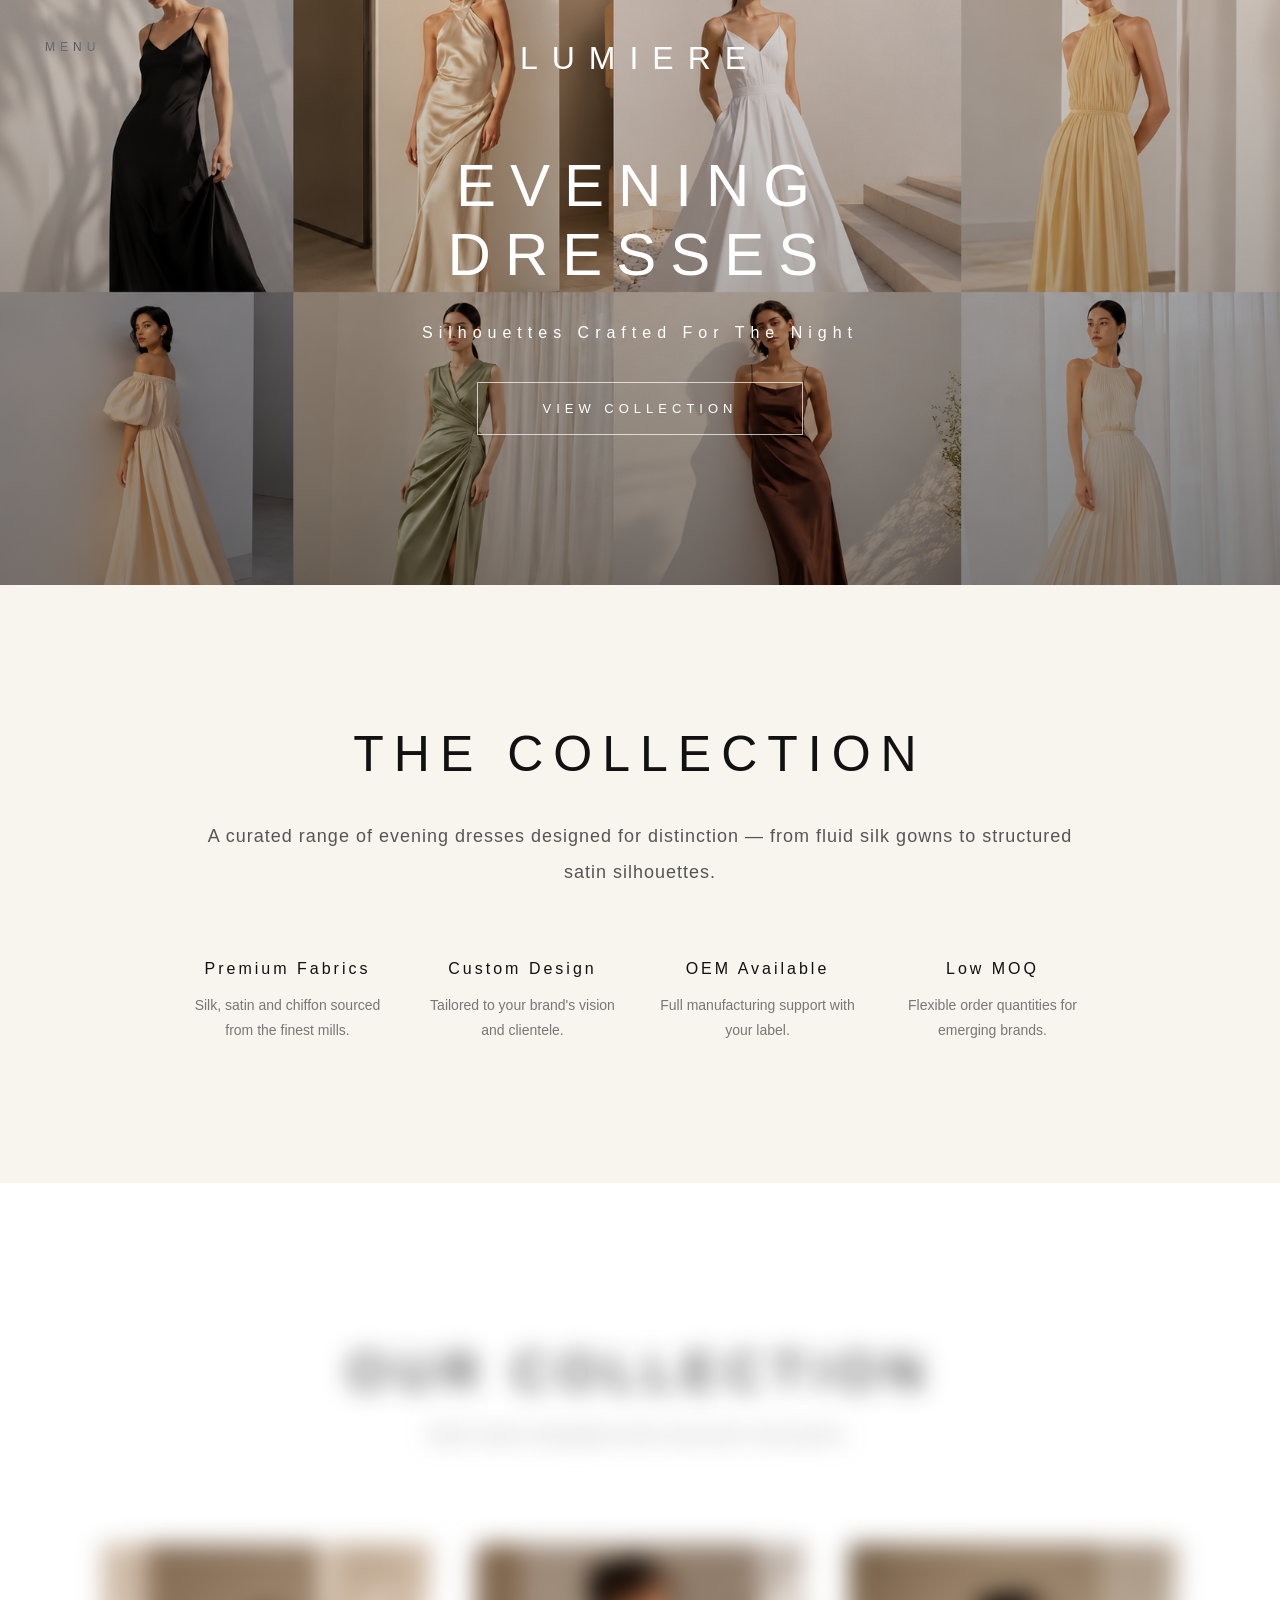
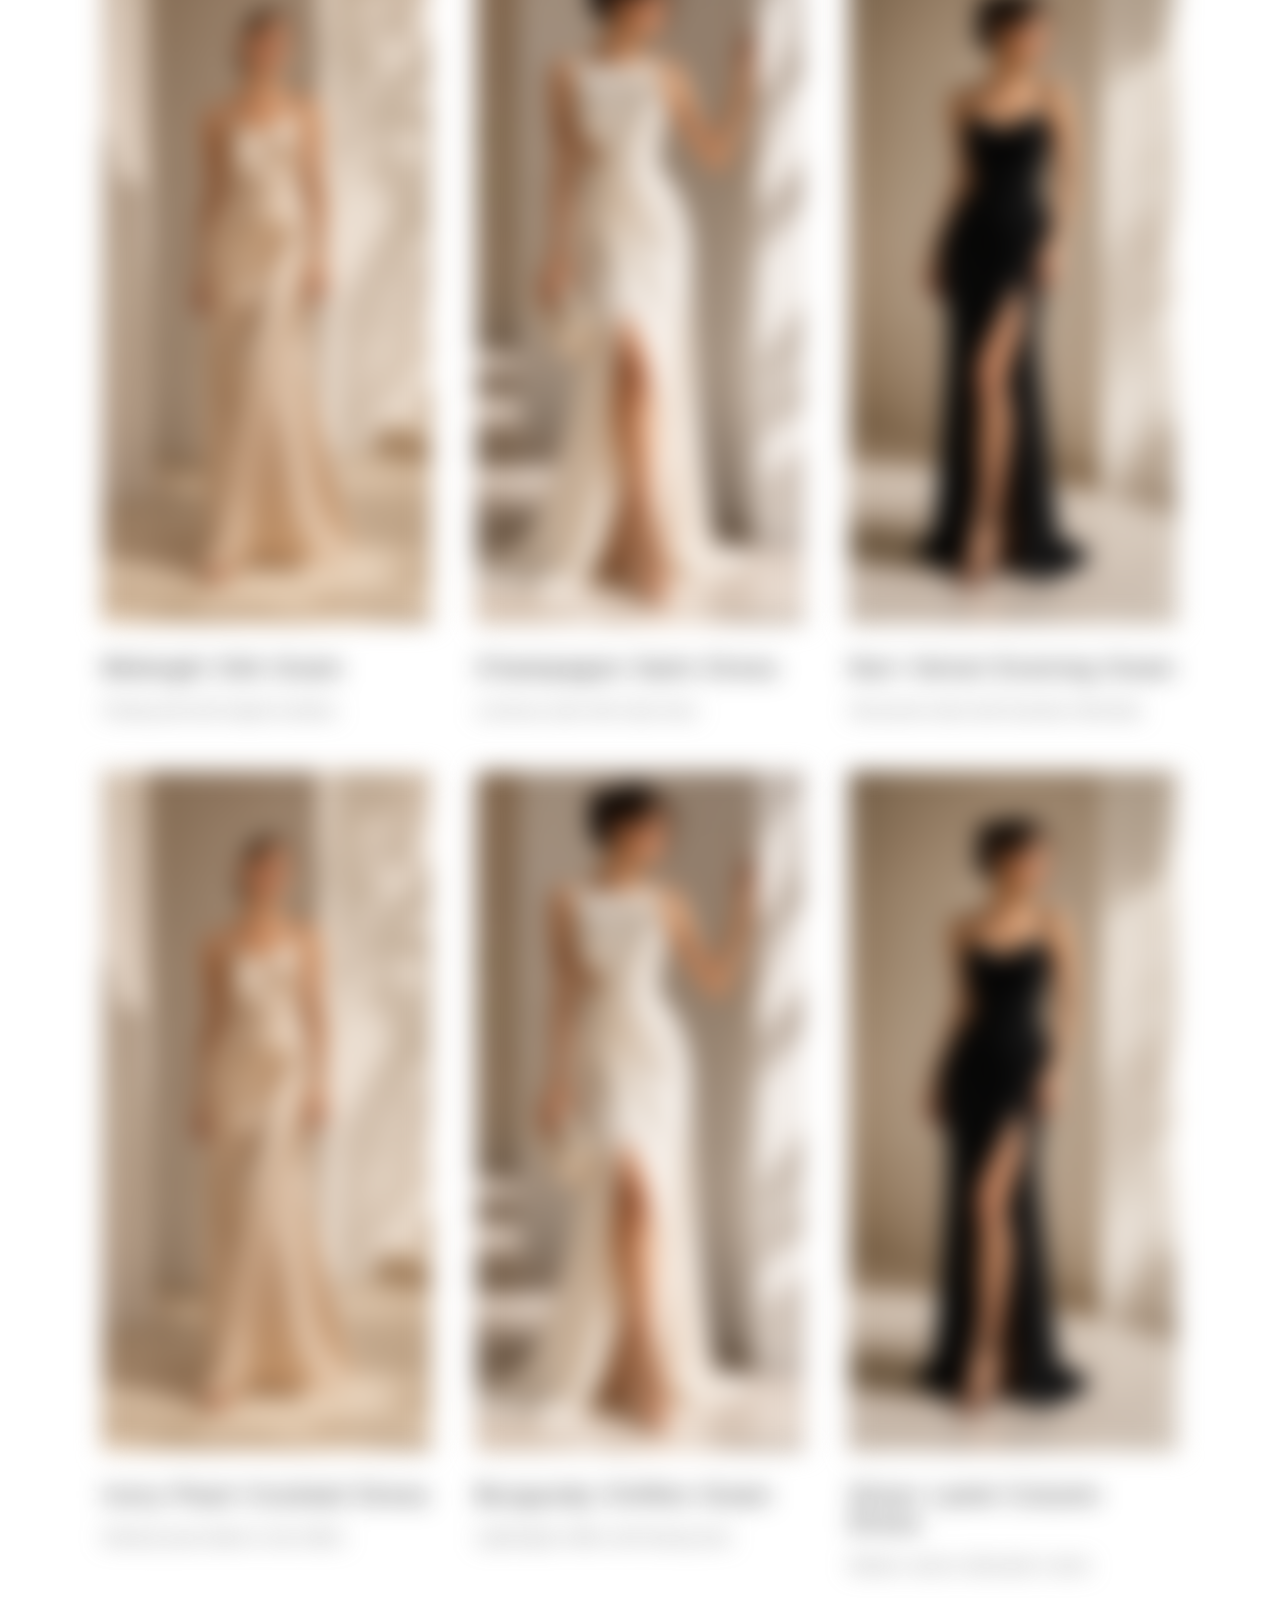
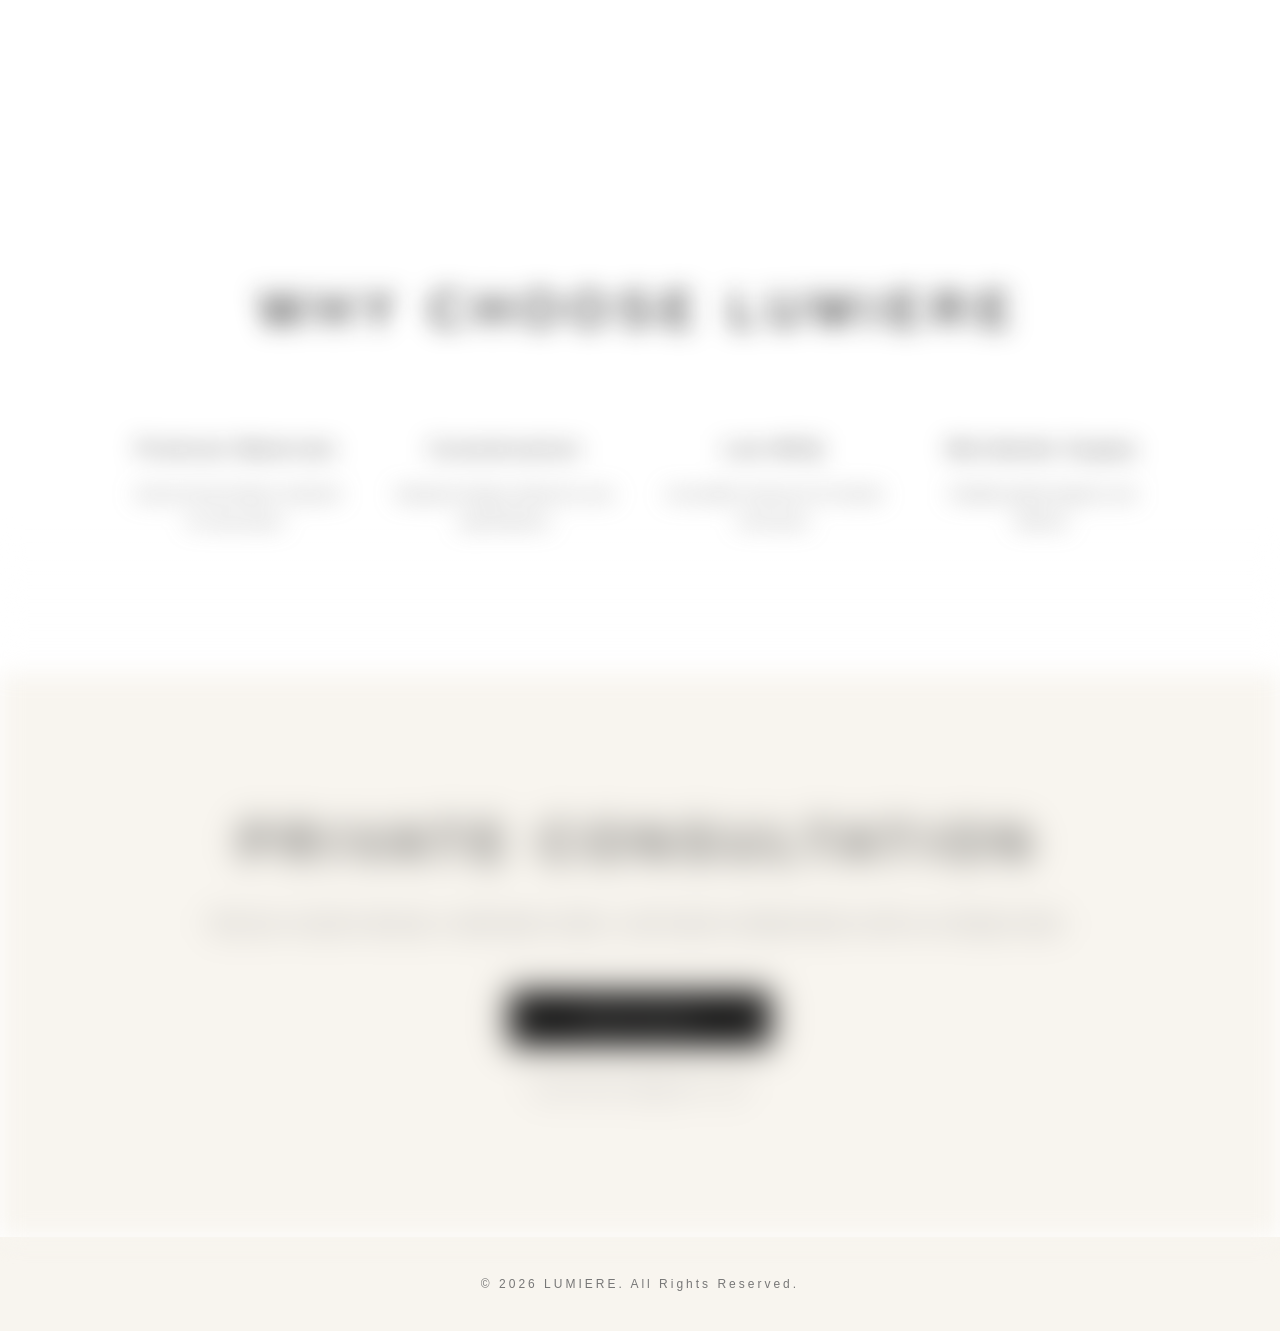
==== pages/evening-dresses.html @ 2fa1d63f "Add Evening Dresses collection page" ====
<!DOCTYPE html>

<html lang="en">


<head>

<meta charset="UTF-8">

<meta name="viewport"
content="width=device-width, initial-scale=1.0">

<title>Evening Dresses | LUMIERE</title>

<meta name="description"
content="Explore LUMIERE's evening dress collection — premium silk, satin and custom designs. Wholesale, OEM and private label available with low MOQ.">

<meta property="og:title"
content="Evening Dresses | LUMIERE">

<meta property="og:description"
content="Explore LUMIERE's evening dress collection — premium silk, satin and custom designs. Wholesale, OEM and private label available with low MOQ.">

<meta property="og:type"
content="website">

<meta property="og:image"
content="../images/hero.png">

<link rel="stylesheet"
href="../style.css">

<link rel="stylesheet"
href="pages.css">

</head>


<body>



<!-- MENU -->

<div class="menu-trigger">
MENU
</div>



<div class="side-menu">


<div class="close-menu">
×
</div>


<h3>
COLLECTION
</h3>

<a href="evening-dresses.html"
class="current-page">
Evening Dresses
</a>

<a href="#">
Wedding Dresses
</a>

<a href="#">
Cocktail Dresses
</a>

<a href="#">
Custom Design
</a>


<h3>
STUDIO
</h3>

<a href="../index.html#about">
About Studio
</a>

<a href="#">
Our Process
</a>

<a href="../index.html#contact">
Contact
</a>


<h3>
SERVICES
</h3>

<a href="#">
Wholesale
</a>

<a href="#">
OEM / ODM
</a>

<a href="#">
Brand Collaboration
</a>


</div>




<!-- NAV -->

<nav>

<a href="../index.html"
class="logo">
LUMIERE
</a>

</nav>




<!-- =========================
COLLECTION HERO
========================= -->

<section class="collection-hero">


<div class="collection-hero-mask">
</div>


<div class="collection-hero-text">

<h1>
EVENING<br>
DRESSES
</h1>

<p>
Silhouettes Crafted For The Night
</p>

<a href="#collection">
VIEW COLLECTION
</a>

</div>


</section>




<!-- =========================
COLLECTION INTRO
========================= -->

<section class="collection-intro reveal">


<div class="intro-inner">

<h2>
THE COLLECTION
</h2>

<p class="intro-desc">
A curated range of evening dresses designed for distinction — from fluid silk gowns to structured satin silhouettes.
</p>

<div class="intro-points">

<div class="intro-point">
<h3>
Premium Fabrics
</h3>
<p>
Silk, satin and chiffon sourced from the finest mills.
</p>
</div>

<div class="intro-point">
<h3>
Custom Design
</h3>
<p>
Tailored to your brand's vision and clientele.
</p>
</div>

<div class="intro-point">
<h3>
OEM Available
</h3>
<p>
Full manufacturing support with your label.
</p>
</div>

<div class="intro-point">
<h3>
Low MOQ
</h3>
<p>
Flexible order quantities for emerging brands.
</p>
</div>

</div>

</div>


</section>




<!-- =========================
PRODUCT SHOWCASE
========================= -->

<section
id="collection"
class="collection">


<div class="title reveal">

<h2>
OUR COLLECTION
</h2>

<p>
Each piece designed with precision and grace.
</p>

</div>



<div class="products">


<!-- Product 1 -->
<a href="products/midnight-silk-gown.html"
class="product-card reveal">

<div class="product-photo">
<img src="../images/dress1.png"
alt="Midnight Silk Gown">
</div>

<h3>
Midnight Silk Gown
</h3>

<p>
Flowing silk with draped neckline.
</p>

</a>


<!-- Product 2 -->
<a href="products/champagne-satin-dress.html"
class="product-card reveal">

<div class="product-photo">
<img src="../images/dress2.png"
alt="Champagne Satin Dress">
</div>

<h3>
Champagne Satin Dress
</h3>

<p>
Luminous satin with clean lines.
</p>

</a>


<!-- Product 3 -->
<a href="products/noir-velvet-evening-gown.html"
class="product-card reveal">

<div class="product-photo">
<img src="../images/dress3.png"
alt="Noir Velvet Evening Gown">
</div>

<h3>
Noir Velvet Evening Gown
</h3>

<p>
Structured velvet with dramatic silhouette.
</p>

</a>


<!-- Product 4 -->
<a href="products/ivory-pearl-cocktail-dress.html"
class="product-card reveal">

<div class="product-photo">
<img src="../images/dress1.png"
alt="Ivory Pearl Cocktail Dress">
</div>

<h3>
Ivory Pearl Cocktail Dress
</h3>

<p>
Delicate pearl detail on silk chiffon.
</p>

</a>


<!-- Product 5 -->
<a href="products/burgundy-chiffon-gown.html"
class="product-card reveal">

<div class="product-photo">
<img src="../images/dress2.png"
alt="Burgundy Chiffon Gown">
</div>

<h3>
Burgundy Chiffon Gown
</h3>

<p>
Lightweight chiffon with flowing train.
</p>

</a>


<!-- Product 6 -->
<a href="products/silver-lame-column-dress.html"
class="product-card reveal">

<div class="product-photo">
<img src="../images/dress3.png"
alt="Silver Lamé Column Dress">
</div>

<h3>
Silver Lamé Column Dress
</h3>

<p>
Modern column silhouette in lamé.
</p>

</a>


</div>


</section>




<!-- =========================
WHY CHOOSE LUMIERE
========================= -->

<section class="collection-features">

<div class="title reveal">

<h2>
WHY CHOOSE LUMIERE
</h2>

</div>


<div class="features-grid reveal">

<div class="feature-card">
<h3>
Premium Materials
</h3>
<p>
Only the finest fabrics selected for each piece.
</p>
</div>

<div class="feature-card">
<h3>
Customization
</h3>
<p>
Bespoke designs tailored to your specifications.
</p>
</div>

<div class="feature-card">
<h3>
Low MOQ
</h3>
<p>
Accessible minimums for brands of all sizes.
</p>
</div>

<div class="feature-card">
<h3>
Worldwide Supply
</h3>
<p>
Reliable global logistics and delivery.
</p>
</div>

</div>

</section>




<!-- =========================
PRIVATE CONSULTATION
========================= -->

<section
class="consultation section-transition reveal">


<div class="consultation-inner reveal">

<h2>
PRIVATE CONSULTATION
</h2>

<p class="consultation-desc">
Discuss custom dresses, wholesale orders, and brand collaborations with our design team.
</p>

<a class="whatsapp-btn"
href="https://wa.me/8617367240054"
target="_blank">
WHATSAPP
</a>

<p class="contact-email">
sanhemason@gmail.com
</p>

</div>


</section>




<!-- FOOTER -->

<footer>

<p>
© 2026 LUMIERE. All Rights Reserved.
</p>

</footer>




<!-- =========================
JAVASCRIPT
========================= -->

<script>


/* =====================
SCROLL REVEAL
===================== */

const reveals = document.querySelectorAll(".reveal");

const observer = new IntersectionObserver(

(entries)=>{
entries.forEach((entry)=>{
if(entry.isIntersecting){
entry.target.classList.add("show");
}
else{
entry.target.classList.remove("show");
}
});
},

{
threshold:0.15
}

);

reveals.forEach((el)=>{
observer.observe(el);
});




/* =====================
MENU
===================== */

const menuBtn = document.querySelector(".menu-trigger");
const sideMenu = document.querySelector(".side-menu");
const closeMenu = document.querySelector(".close-menu");


menuBtn.onclick=function(){
sideMenu.classList.add("active");
}


closeMenu.onclick=function(){
sideMenu.classList.remove("active");
}



</script>


</body>

</html>
---- style.css ----
/* =====================
RESET
===================== */


*{

margin:0;

padding:0;

box-sizing:border-box;

}



html{

scroll-behavior:smooth;

}



body{

font-family:

"Helvetica Neue",
Arial,
sans-serif;


color:#111;


background:#fff;


overflow-x:hidden;


}



img{

display:block;

max-width:100%;

}



a{

text-decoration:none;

color:inherit;

}







/* =====================
MENU
===================== */


.menu-trigger{


position:fixed;


top:40px;


left:45px;


z-index:1000;


font-size:12px;


letter-spacing:5px;


color:white;


cursor:pointer;


mix-blend-mode:difference;


}





.side-menu{


position:fixed;


left:0;


top:0;


height:100vh;


width:420px;


background:#f8f5ef;


z-index:3000;


padding:90px 70px;


transform:translateX(-100%);


transition:

transform .8s cubic-bezier(.22,1,.36,1);


}




.side-menu.active{


transform:translateX(0);


}





.close-menu{


position:absolute;


top:25px;


right:40px;


font-size:35px;


font-weight:200;


cursor:pointer;


}





.side-menu h3{


font-size:12px;


font-weight:400;


letter-spacing:5px;


margin:

50px 0 25px;


}




.side-menu a{


display:block;


font-size:20px;


margin-bottom:22px;


transition:.4s;


}



.side-menu a:hover{


transform:translateX(12px);


}









/* =====================
NAV
===================== */


nav{


position:absolute;


top:0;


left:0;


width:100%;


padding:40px;


z-index:100;


display:flex;


justify-content:center;


}




.logo{


font-size:32px;


font-weight:300;


letter-spacing:14px;


color:white;


mix-blend-mode:difference;


}









/* =====================
HERO
===================== */



.hero{


height:100vh;


position:relative;


overflow:hidden;


display:flex;


align-items:center;


justify-content:center;


}




.hero-background{


position:absolute;


inset:-50px;


background:

url("images/hero.png");


background-size:cover;


background-position:center;


filter:blur(35px);


transform:scale(1.15);


opacity:.65;


}




.hero-image{


width:100%;


height:100%;


object-fit:contain;


position:relative;


z-index:2;


transition:

transform 1.5s cubic-bezier(.22,1,.36,1);


}




.hero-mask{


position:absolute;


inset:0;


background:

rgba(0,0,0,.25);


z-index:3;


}






.hero-text{


position:absolute;


z-index:5;


text-align:center;


color:white;


}





.hero-text h1{


font-size:78px;


font-weight:300;


letter-spacing:18px;


line-height:1.15;


}





.hero-text p{


margin-top:40px;


font-size:18px;


letter-spacing:6px;


}





.hero-text a{


display:inline-block;


margin-top:45px;


background:white;


color:#111;


padding:20px 75px;


font-size:13px;


letter-spacing:5px;


transition:.5s;


}





.hero-text a:hover{


transform:translateY(-8px);


}









/* =====================
COLLECTION
===================== */



.collection{


padding:

160px 8%;


}




.title{


text-align:center;


margin-bottom:100px;


}





.title h2{


font-size:50px;


font-weight:300;


letter-spacing:10px;


}





.title p{


margin-top:25px;


color:#777;


letter-spacing:2px;


}





.products{


display:grid;


grid-template-columns:repeat(3,1fr);


gap:45px;


}





.product-photo{


height:680px;


background:#f5f1ea;


overflow:hidden;


}





.product-photo img{


width:100%;


height:100%;


object-fit:cover;


transition:

transform 1.4s ease;


}





.product-card:hover img{


transform:scale(1.08);


}





.product-card h3{


margin-top:30px;


font-size:24px;


font-weight:400;


letter-spacing:2px;


}





.product-card p{


margin-top:15px;


font-size:16px;


color:#777;


line-height:1.8;


}





.collection-more{


text-align:center;


margin-top:90px;


}





.collection-more a{


display:inline-block;


background:#111;


color:white;


padding:20px 70px;


letter-spacing:5px;


font-size:13px;


}/* =====================
ABOUT STUDIO
===================== */


.about{


position:relative;


padding:170px 10%;


display:grid;


grid-template-columns:1fr 1fr;


gap:100px;


align-items:center;


overflow:hidden;


}






.about-image{


height:650px;


overflow:hidden;


}




.about-image img{


width:100%;


height:100%;


object-fit:cover;


transition:

transform 1.8s cubic-bezier(.22,1,.36,1);


}





.about-image:hover img{


transform:scale(1.06);


}







.about-content h2{


font-size:50px;


font-weight:300;


letter-spacing:10px;


margin-bottom:45px;


}





.about-content p{


font-size:18px;


line-height:2;


color:#555;


margin-bottom:25px;


}





.about-content a{


display:inline-block;


margin-top:35px;


padding-bottom:8px;


border-bottom:1px solid #111;


letter-spacing:4px;


font-size:13px;


}









/* =====================
CONTACT
高级工作室背景方案
===================== */


.contact{


position:relative;


height:760px;


display:flex;


justify-content:center;


align-items:center;


overflow:hidden;


background-image:

url("images/contact-studio.png");


background-size:cover;


background-position:center;


}





.contact::before{


content:"";


position:absolute;


inset:0;


background:


linear-gradient(

to bottom,

rgba(255,255,255,.05),

rgba(255,255,255,.45) 45%,

#f8f5ef 100%

);


z-index:1;


}





.contact-inner{


position:relative;


z-index:2;


text-align:center;


margin-top:120px;


}





.contact-inner h2{


font-size:55px;


font-weight:300;


letter-spacing:12px;


margin-bottom:35px;


}





.contact-desc{


font-size:17px;


line-height:2;


letter-spacing:2px;


color:#555;


font-style:italic;


margin-bottom:50px;


}





.whatsapp-btn{


display:inline-block;


background:#111;


color:white!important;


padding:20px 75px;


font-size:13px;


letter-spacing:5px;


transition:.5s;


}





.whatsapp-btn:hover{


transform:translateY(-8px);


}




.contact-email{


margin-top:35px;


font-size:14px;


letter-spacing:3px;


color:#777;


}









/* =====================
高级滚动动画
===================== */


.reveal{


opacity:0;


transform:

translateY(100px);


filter:blur(12px);


transition:


opacity 1.2s ease,


transform 1.3s cubic-bezier(.22,1,.36,1),


filter 1.2s ease;


}





.reveal.show{


opacity:1;


transform:

translateY(0);


filter:blur(0);


}









/* =====================
区域过渡
===================== */


.section-transition{


position:relative;


}





.section-transition::before{


content:"";


position:absolute;


top:-140px;


left:0;


width:100%;


height:140px;


background:

linear-gradient(

to bottom,

transparent,

rgba(255,255,255,.9)

);


z-index:5;


pointer-events:none;


}








/* =====================
图片呼吸效果
===================== */


.contact{


animation:

studioMove 18s infinite alternate ease-in-out;


}





@keyframes studioMove{


from{


background-position:center;


}



to{


background-position:center 55%;


}


}








/* =====================
FOOTER
===================== */


footer{


padding:40px;


background:#f8f5ef;


text-align:center;


font-size:12px;


letter-spacing:3px;


color:#777;


}








/* =====================
MOBILE
===================== */


@media(max-width:900px){



.menu-trigger{


left:25px;


top:25px;


}




.side-menu{


width:100%;


padding:80px 40px;


}





.logo{


font-size:22px;


letter-spacing:8px;


}





.hero-text h1{


font-size:42px;


letter-spacing:8px;


}




.hero-text p{


font-size:14px;


}




.products{


grid-template-columns:1fr;


}





.product-photo{


height:550px;


}




.collection{


padding:100px 6%;


}





.about{


grid-template-columns:1fr;


padding:100px 6%;


gap:60px;


}





.about-image{


height:500px;


}





.about-content h2{


font-size:38px;


}





.contact{


height:650px;


}





.contact-inner h2{


font-size:40px;


}



}
---- pages/pages.css ----
/* =====================
COLLECTION HERO
Fashion-editorial hero for collection subpages.
Shorter than homepage (65vh), no parallax,
refined border-style CTA.
===================== */

.collection-hero{
height:65vh;
position:relative;
overflow:hidden;
display:flex;
align-items:center;
justify-content:center;
background:
url("../images/hero.png")
center/cover no-repeat;
}


.collection-hero-mask{
position:absolute;
inset:0;
background:
linear-gradient(
to bottom,
rgba(0,0,0,.15),
rgba(0,0,0,.45)
);
z-index:3;
}


.collection-hero-text{
position:relative;
z-index:5;
text-align:center;
color:white;
}


.collection-hero-text h1{
font-size:60px;
font-weight:300;
letter-spacing:14px;
line-height:1.15;
}


.collection-hero-text p{
margin-top:35px;
font-size:16px;
letter-spacing:6px;
}


.collection-hero-text a{
display:inline-block;
margin-top:40px;
padding:18px 65px;
border:1px solid rgba(255,255,255,.7);
color:white;
font-size:13px;
letter-spacing:5px;
transition:.5s;
}


.collection-hero-text a:hover{
background:white;
color:#111;
border-color:white;
transform:translateY(-8px);
}




/* =====================
COLLECTION INTRO
Warm-background section with key selling points.
Reusable across all collection pages.
===================== */

.collection-intro{
padding:140px 10%;
background:#f8f5ef;
}


.intro-inner{
text-align:center;
max-width:900px;
margin:0 auto;
}


.intro-inner h2{
font-size:50px;
font-weight:300;
letter-spacing:10px;
margin-bottom:35px;
}


.intro-desc{
font-size:18px;
line-height:2;
color:#555;
margin-bottom:70px;
letter-spacing:1px;
}


.intro-points{
display:grid;
grid-template-columns:repeat(4,1fr);
gap:40px;
}


.intro-point h3{
font-size:16px;
font-weight:400;
letter-spacing:3px;
margin-bottom:15px;
}


.intro-point p{
font-size:14px;
line-height:1.8;
color:#777;
}




/* =====================
COLLECTION FEATURES
"Why Choose" section — 4-column feature cards.
Reusable across all collection pages.
===================== */

.collection-features{
padding:140px 10%;
}


.features-grid{
display:grid;
grid-template-columns:repeat(4,1fr);
gap:50px;
margin-top:80px;
}


.feature-card{
text-align:center;
}


.feature-card h3{
font-size:18px;
font-weight:400;
letter-spacing:3px;
margin-bottom:20px;
}


.feature-card p{
font-size:15px;
line-height:1.8;
color:#777;
}




/* =====================
PRIVATE CONSULTATION
CTA section with WhatsApp and email.
Reuses .whatsapp-btn and .contact-email
from style.css.
===================== */

.consultation{
padding:140px 10%;
background:#f8f5ef;
text-align:center;
}


.consultation-inner h2{
font-size:50px;
font-weight:300;
letter-spacing:10px;
margin-bottom:35px;
}


.consultation-desc{
font-size:17px;
line-height:2;
letter-spacing:2px;
color:#555;
font-style:italic;
margin-bottom:50px;
}




/* =====================
PRODUCT CARD AS LINK
Ensures <a> product cards fill their
grid cell correctly.
===================== */

a.product-card{
display:block;
}




/* =====================
CURRENT PAGE INDICATOR
Highlights the active page in the
side menu navigation.
===================== */

.side-menu a.current-page{
font-weight:500;
}




/* =====================
MOBILE
===================== */

@media(max-width:900px){


.collection-hero{
height:55vh;
}


.collection-hero-text h1{
font-size:38px;
letter-spacing:8px;
}


.collection-hero-text p{
font-size:13px;
letter-spacing:4px;
}


.collection-hero-text a{
padding:16px 45px;
font-size:12px;
}


.collection-intro{
padding:100px 6%;
}


.intro-inner h2{
font-size:38px;
letter-spacing:6px;
}


.intro-desc{
font-size:16px;
margin-bottom:50px;
}


.intro-points{
grid-template-columns:1fr 1fr;
gap:40px;
}


.collection-features{
padding:100px 6%;
}


.features-grid{
grid-template-columns:1fr 1fr;
gap:40px;
}


.consultation{
padding:100px 6%;
}


.consultation-inner h2{
font-size:38px;
letter-spacing:6px;
}


}
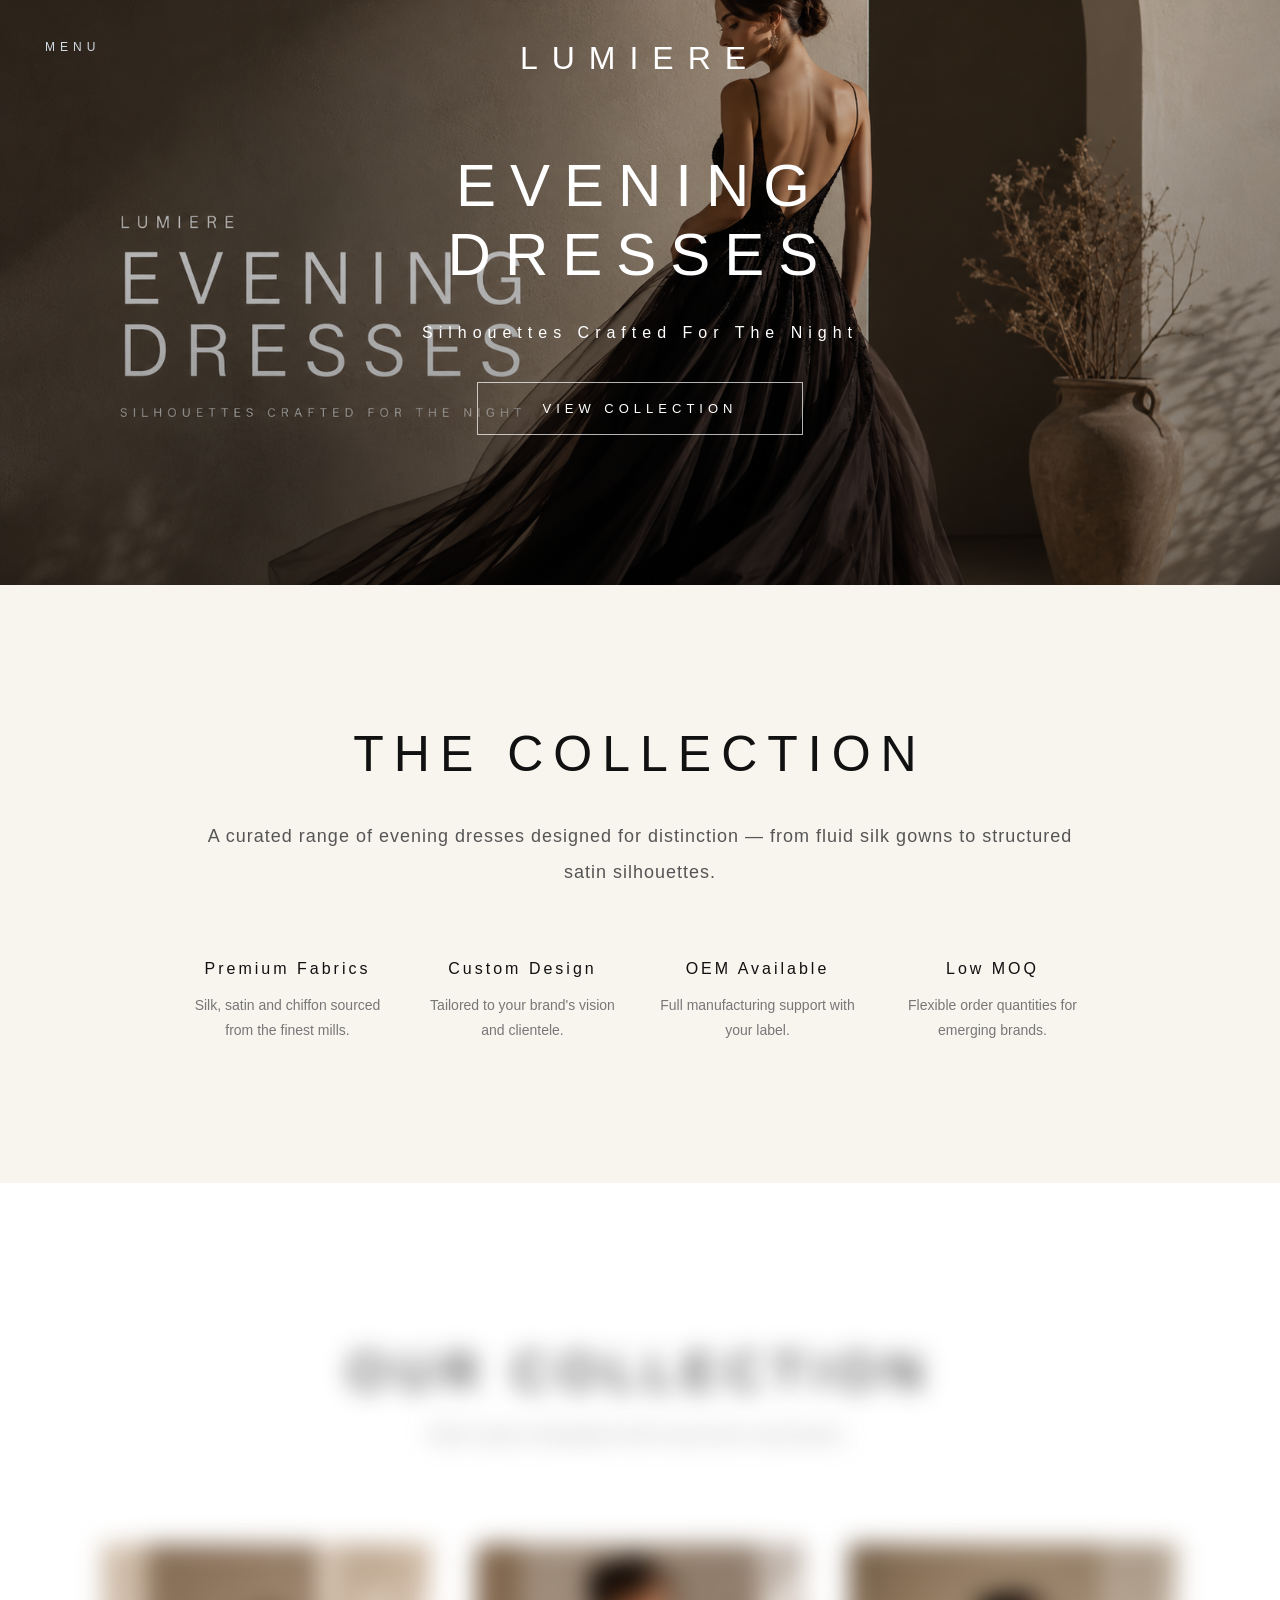
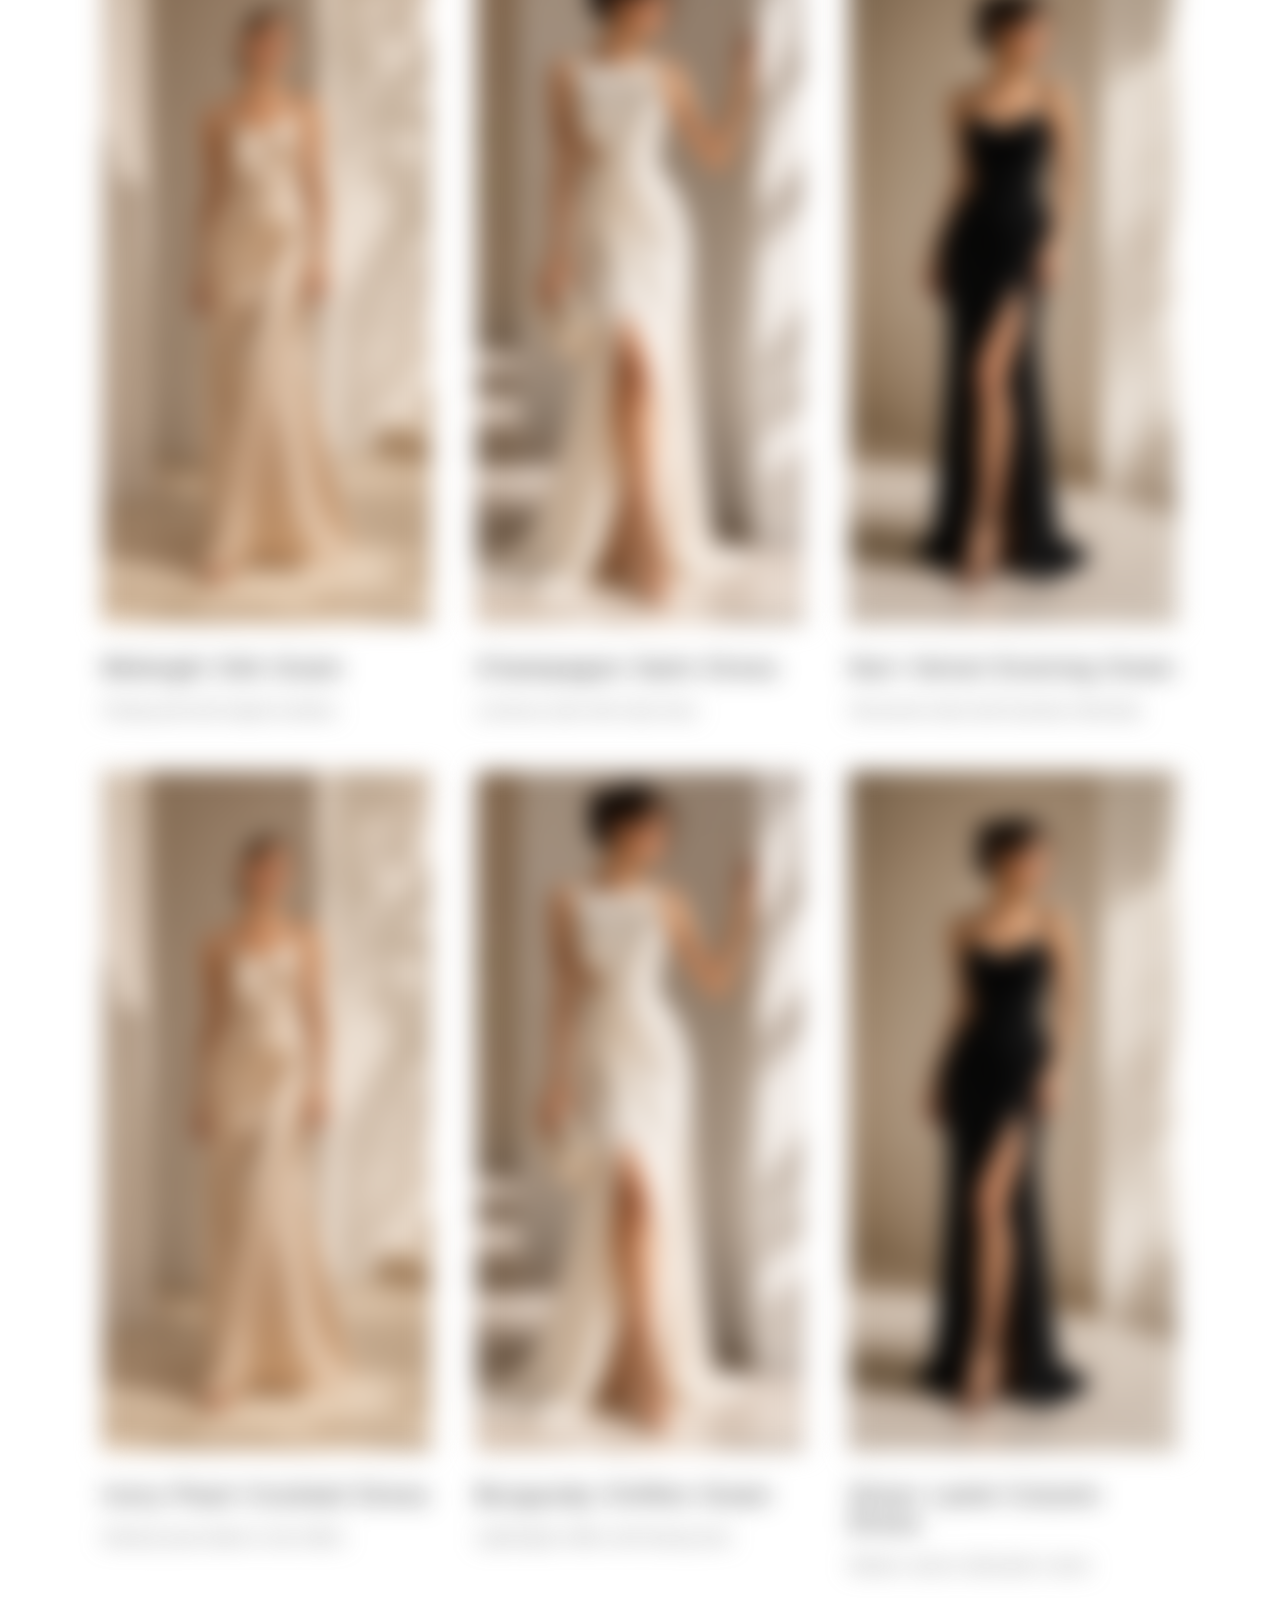
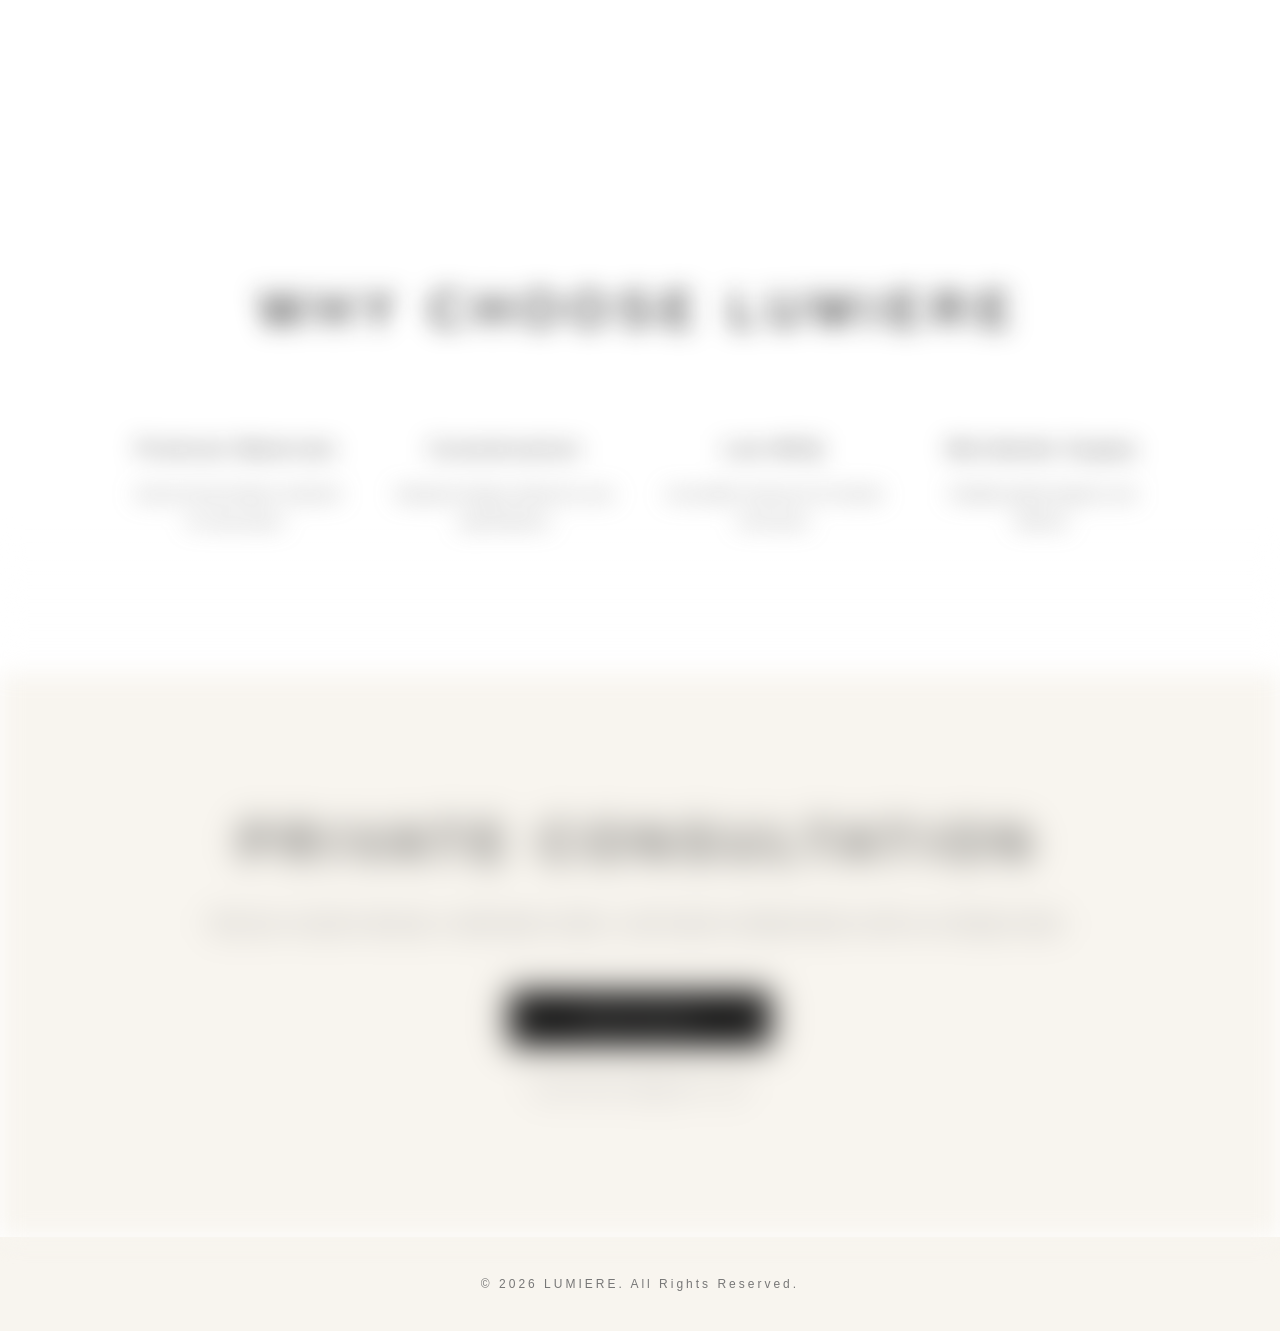
==== commit 1da33c41: "Add evening-hero image and update references" ====
--- a/pages/evening-dresses.html
+++ b/pages/evening-dresses.html
@@ -25,7 +25,7 @@
 content="website">
 
 <meta property="og:image"
-content="../images/hero.png">
+content="../images/evening-hero.png">
 
 <link rel="stylesheet"
 href="../style.css">
--- a/pages/pages.css
+++ b/pages/pages.css
@@ -13,7 +13,7 @@
 align-items:center;
 justify-content:center;
 background:
-url("../images/hero.png")
+url("../images/evening-hero.png")
 center/cover no-repeat;
 }
 
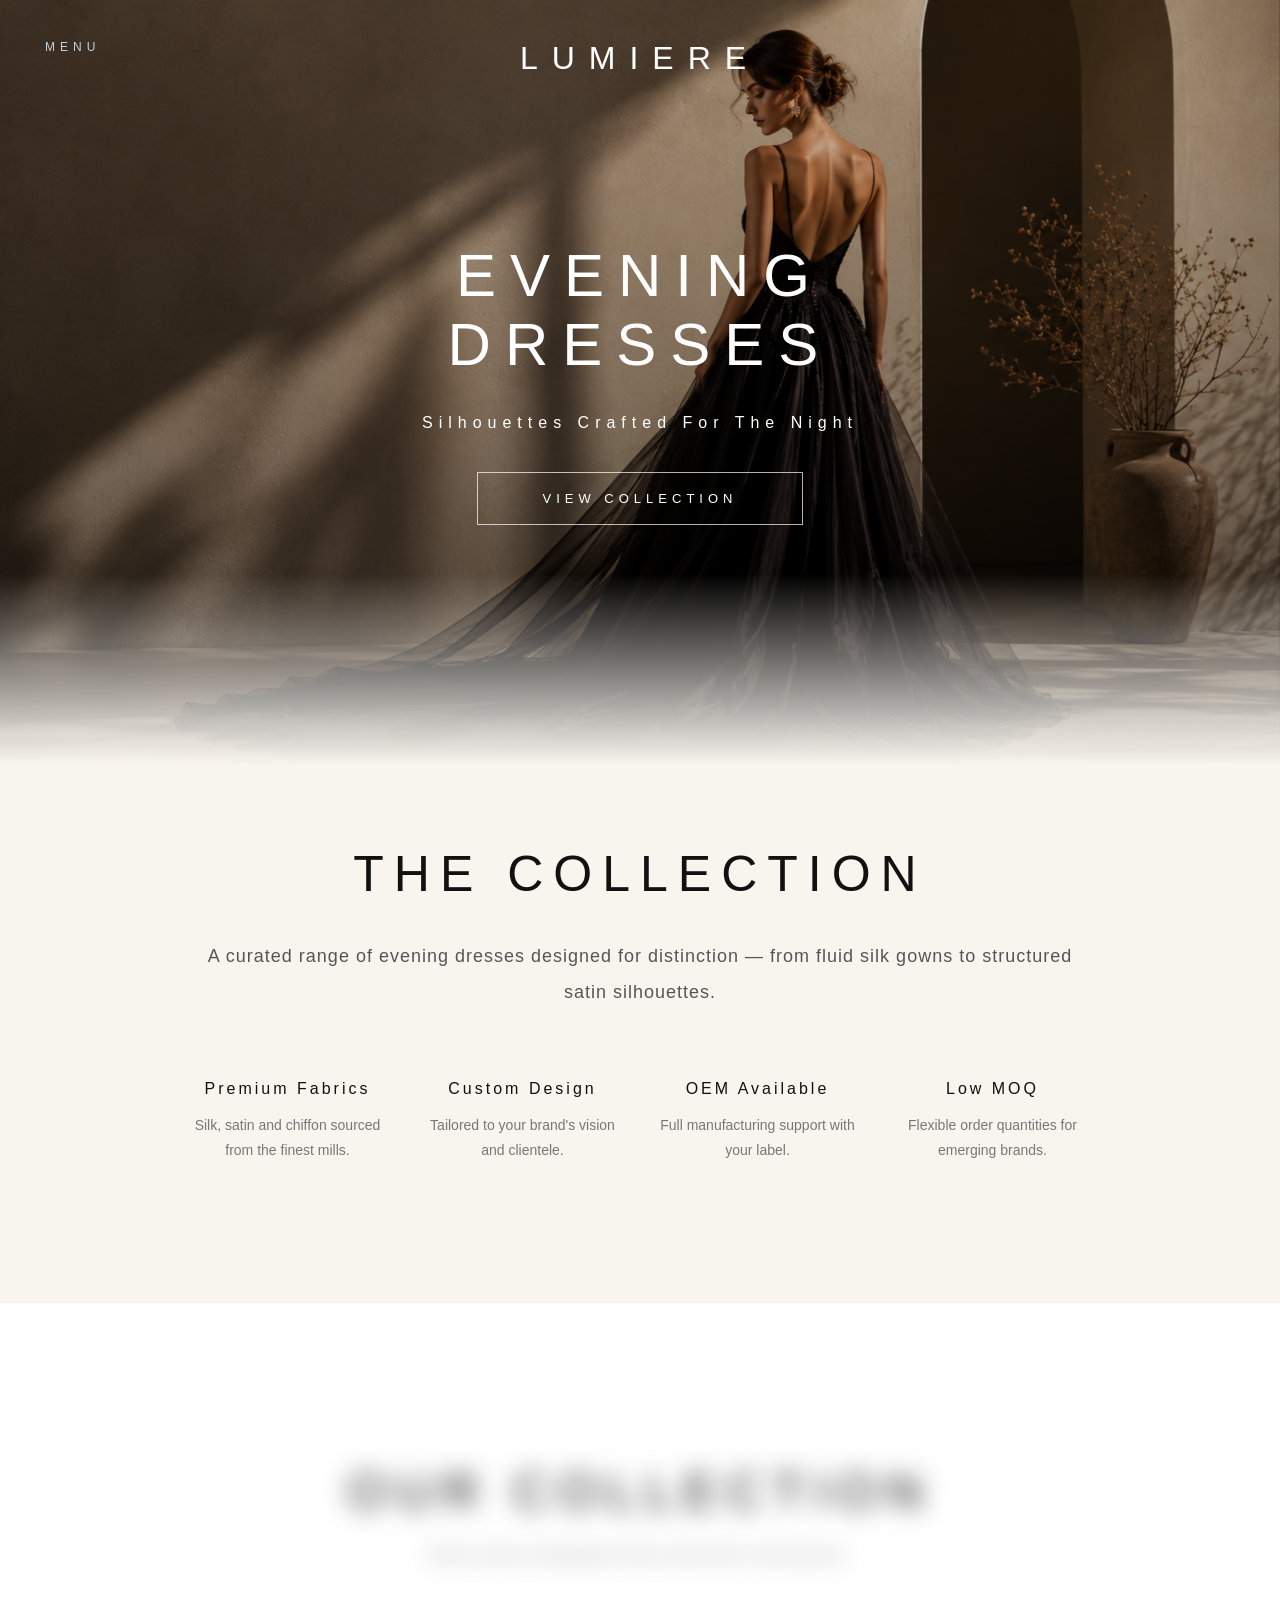
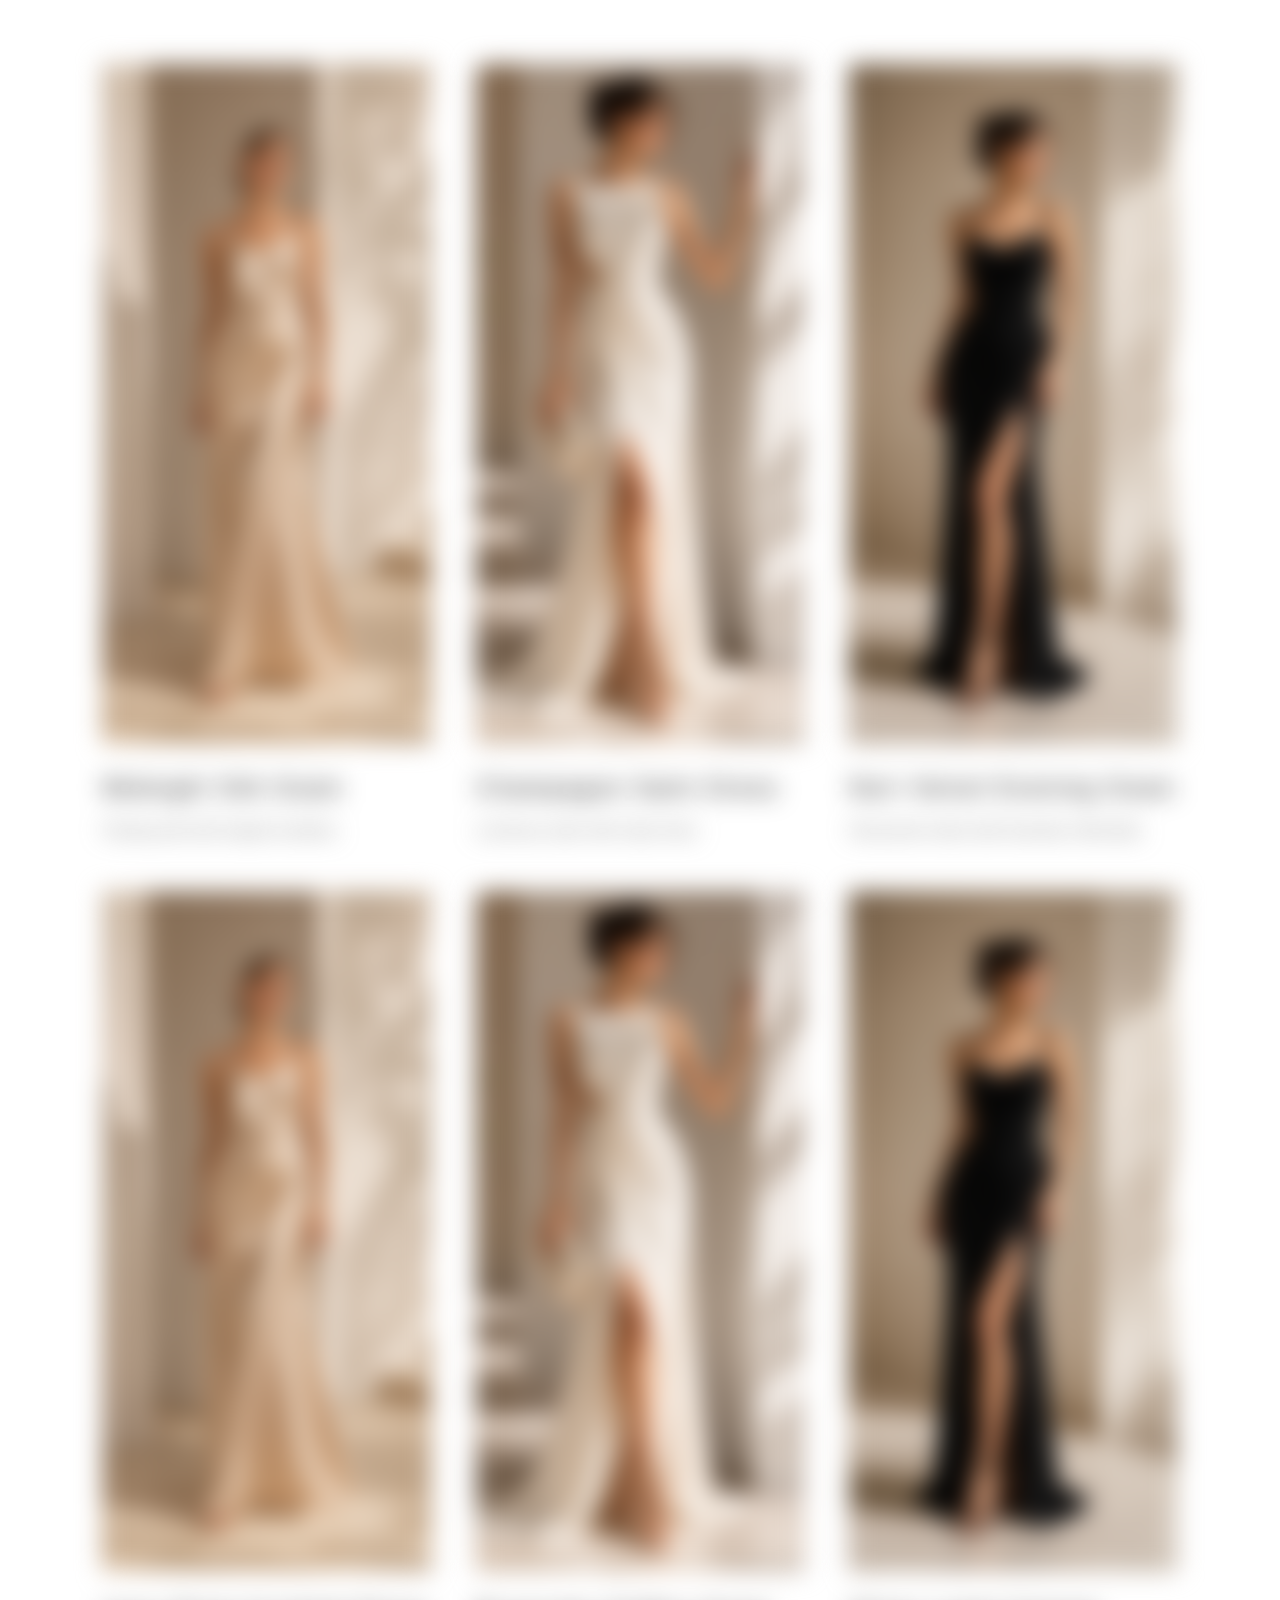
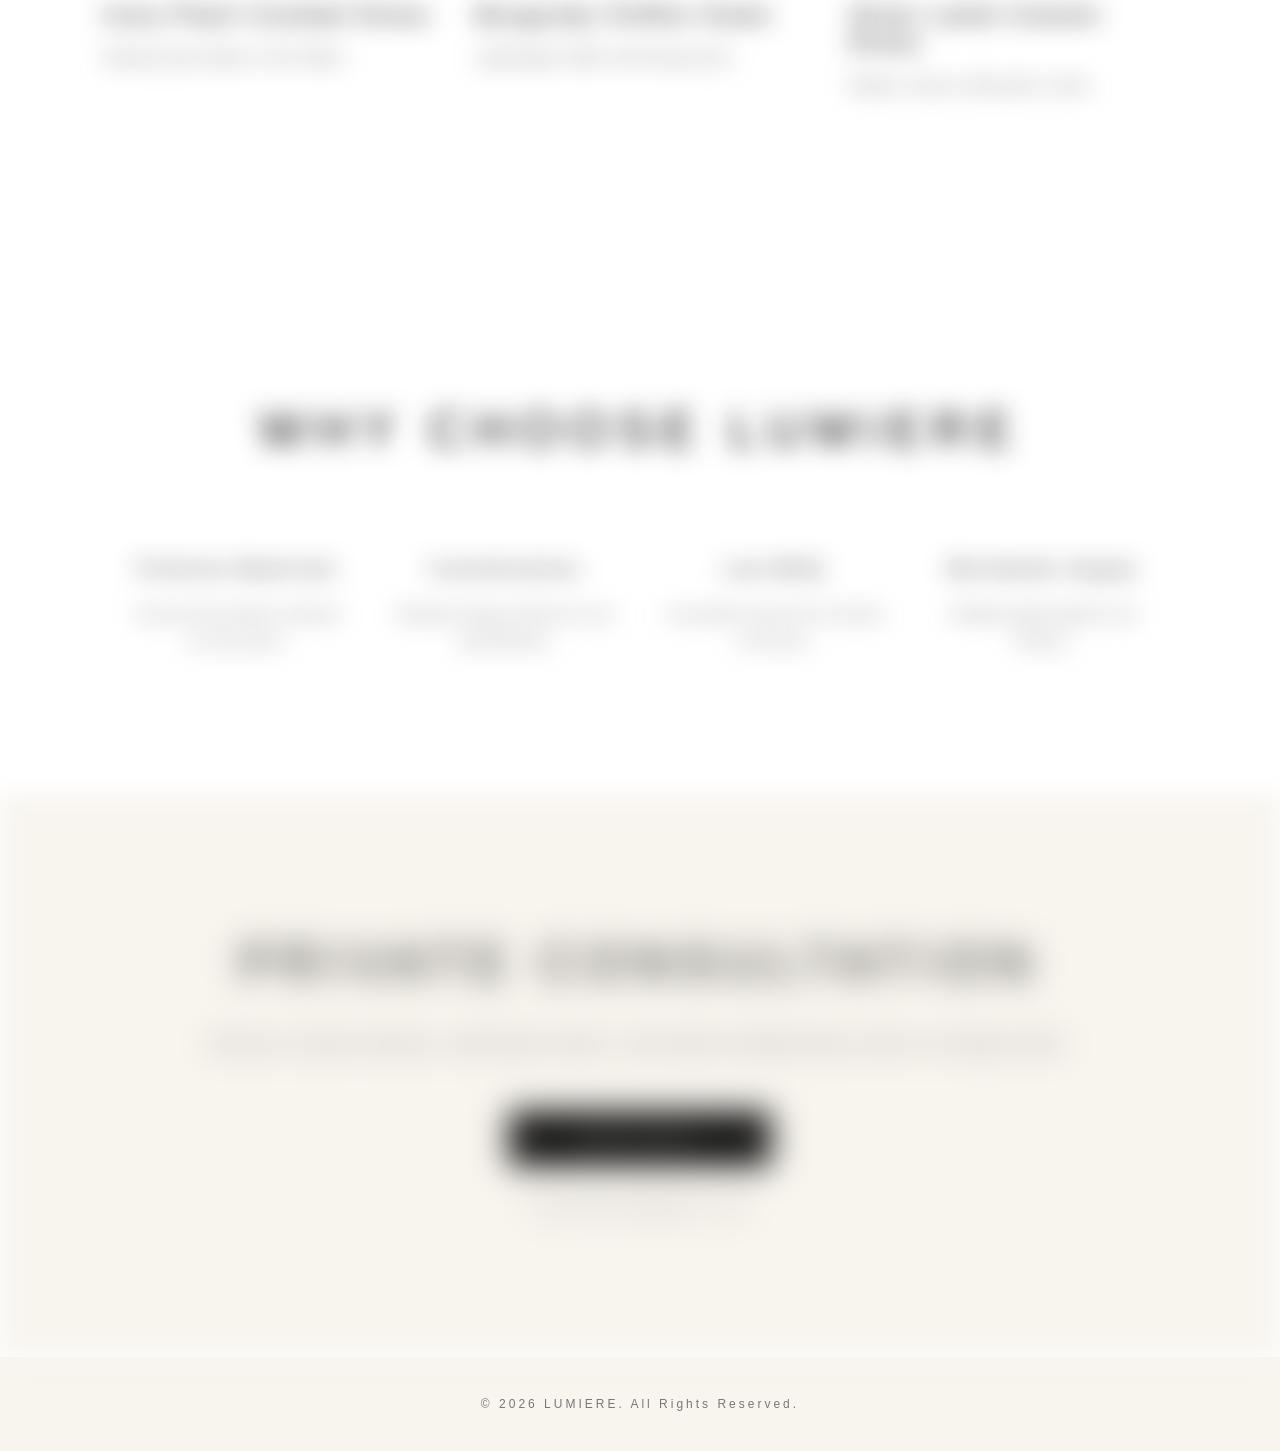
==== commit 9def2a1a: "New hero image, scroll rotation effect, remove bottom gap" ====
--- a/pages/evening-dresses.html
+++ b/pages/evening-dresses.html
@@ -136,6 +136,11 @@
 ========================= -->
 
 <section class="collection-hero">
+
+
+<img class="collection-hero-img"
+src="../images/evening-hero.png"
+alt="LUMIERE Evening Dresses">
 
 
 <div class="collection-hero-mask">
@@ -552,6 +557,47 @@
 
 
 
+
+/* =====================
+HERO SCROLL ROTATION
+As user scrolls, the hero image
+subtly rotates on Y-axis, creating
+a model "turning" illusion.
+===================== */
+
+const heroImg = document.querySelector(".collection-hero-img");
+const heroSection = document.querySelector(".collection-hero");
+
+if(heroImg && heroSection){
+
+window.addEventListener("scroll",()=>{
+
+const rect = heroSection.getBoundingClientRect();
+const heroHeight = heroSection.offsetHeight;
+const scrollProgress = -rect.top / heroHeight;
+
+if(scrollProgress > 0 && scrollProgress < 1.5){
+
+heroImg.style.transform =
+"perspective(1200px) rotateY(" +
+(scrollProgress * 18) +
+"deg) scale(1.03)";
+
+}
+
+else if(scrollProgress <= 0){
+
+heroImg.style.transform =
+"perspective(1200px) rotateY(0deg) scale(1)";
+
+}
+
+});
+
+}
+
+
+
 </script>
 
 
--- a/pages/pages.css
+++ b/pages/pages.css
@@ -1,20 +1,32 @@
 /* =====================
 COLLECTION HERO
 Fashion-editorial hero for collection subpages.
-Shorter than homepage (65vh), no parallax,
-refined border-style CTA.
+Uses <img> tag for scroll-rotation effect.
+Bottom fade removes hard gap to next section.
 ===================== */
 
 .collection-hero{
-height:65vh;
+height:85vh;
 position:relative;
 overflow:hidden;
 display:flex;
 align-items:center;
 justify-content:center;
-background:
-url("../images/evening-hero.png")
-center/cover no-repeat;
+background:#0a0a0a;
+}
+
+
+.collection-hero-img{
+position:absolute;
+inset:0;
+width:100%;
+height:100%;
+object-fit:cover;
+object-position:center 25%;
+z-index:1;
+transition:
+transform 0.1s linear;
+will-change:transform;
 }
 
 
@@ -24,8 +36,10 @@
 background:
 linear-gradient(
 to bottom,
-rgba(0,0,0,.15),
-rgba(0,0,0,.45)
+rgba(0,0,0,.1),
+rgba(0,0,0,.3) 50%,
+rgba(0,0,0,.5) 75%,
+#f8f5ef
 );
 z-index:3;
 }
@@ -83,7 +97,7 @@
 ===================== */
 
 .collection-intro{
-padding:140px 10%;
+padding:80px 10% 140px;
 background:#f8f5ef;
 }
 
@@ -245,7 +259,7 @@
 
 
 .collection-hero{
-height:55vh;
+height:70vh;
 }
 
 
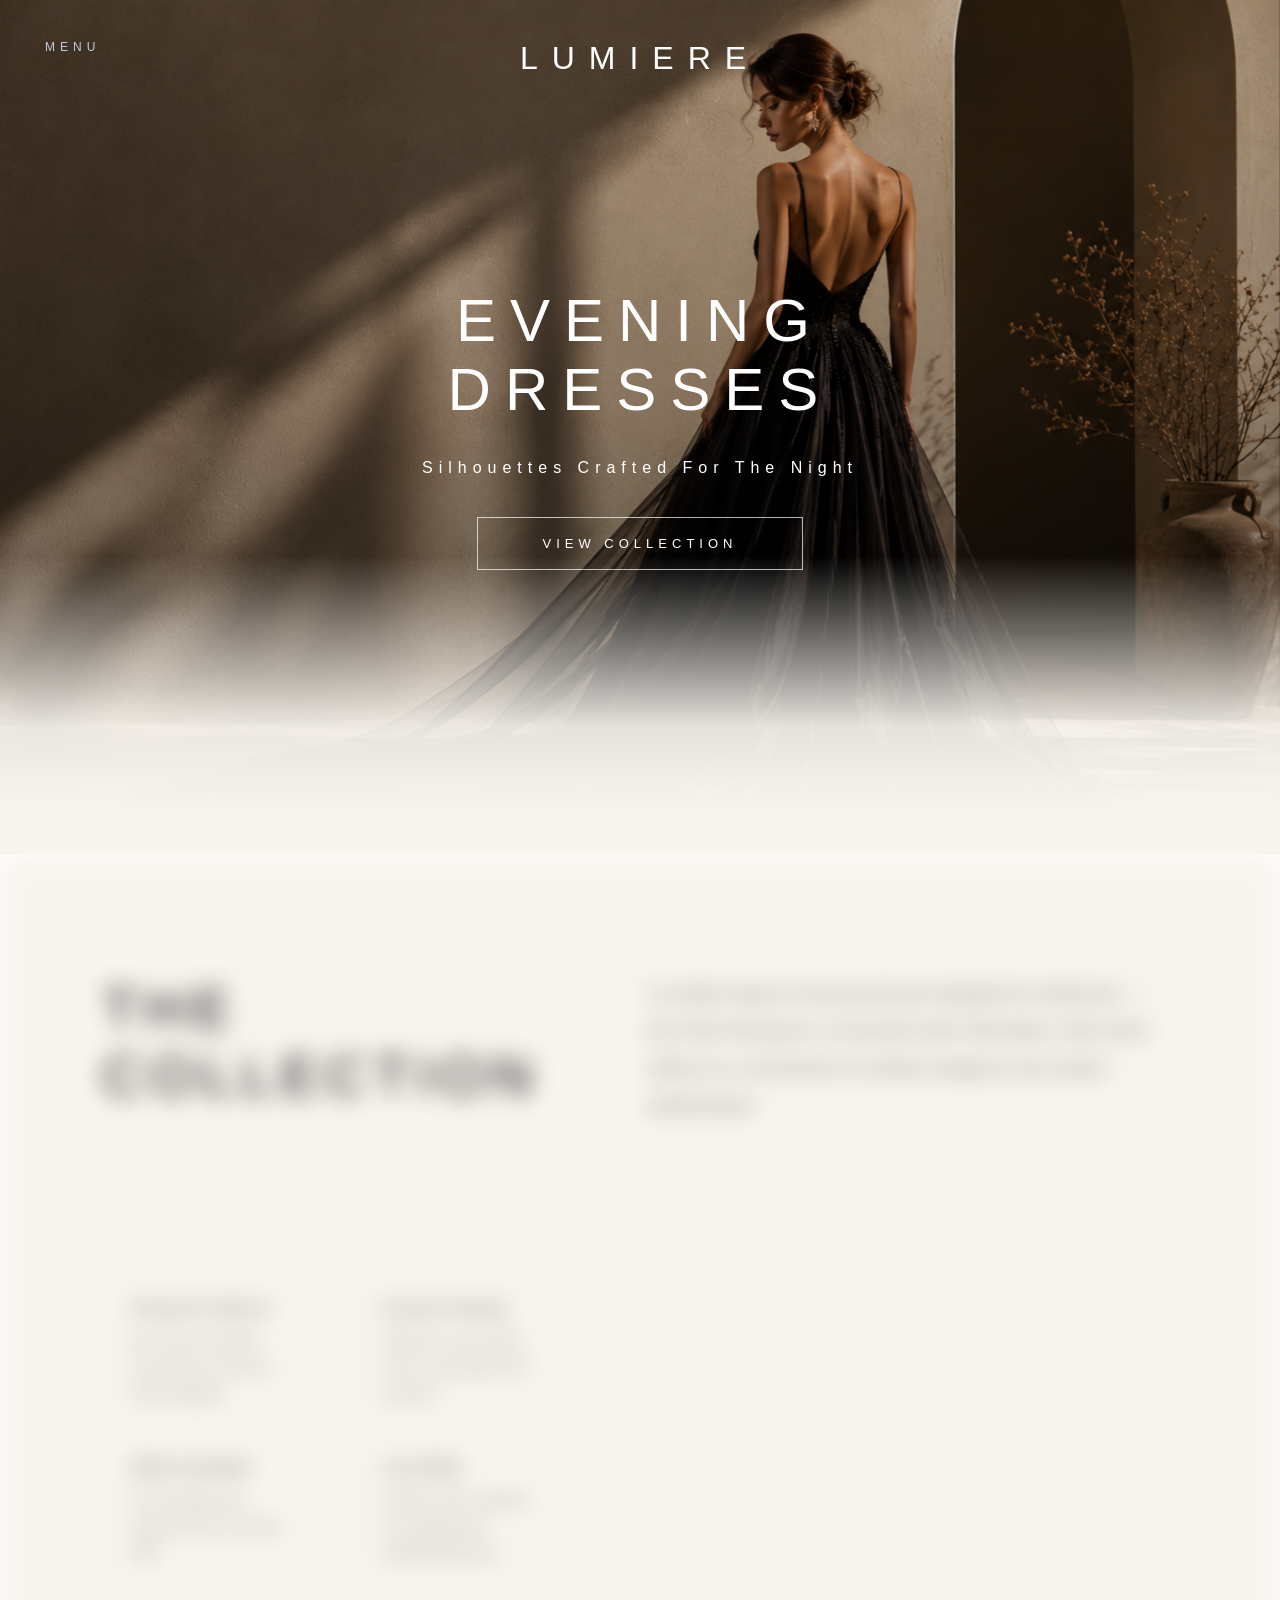
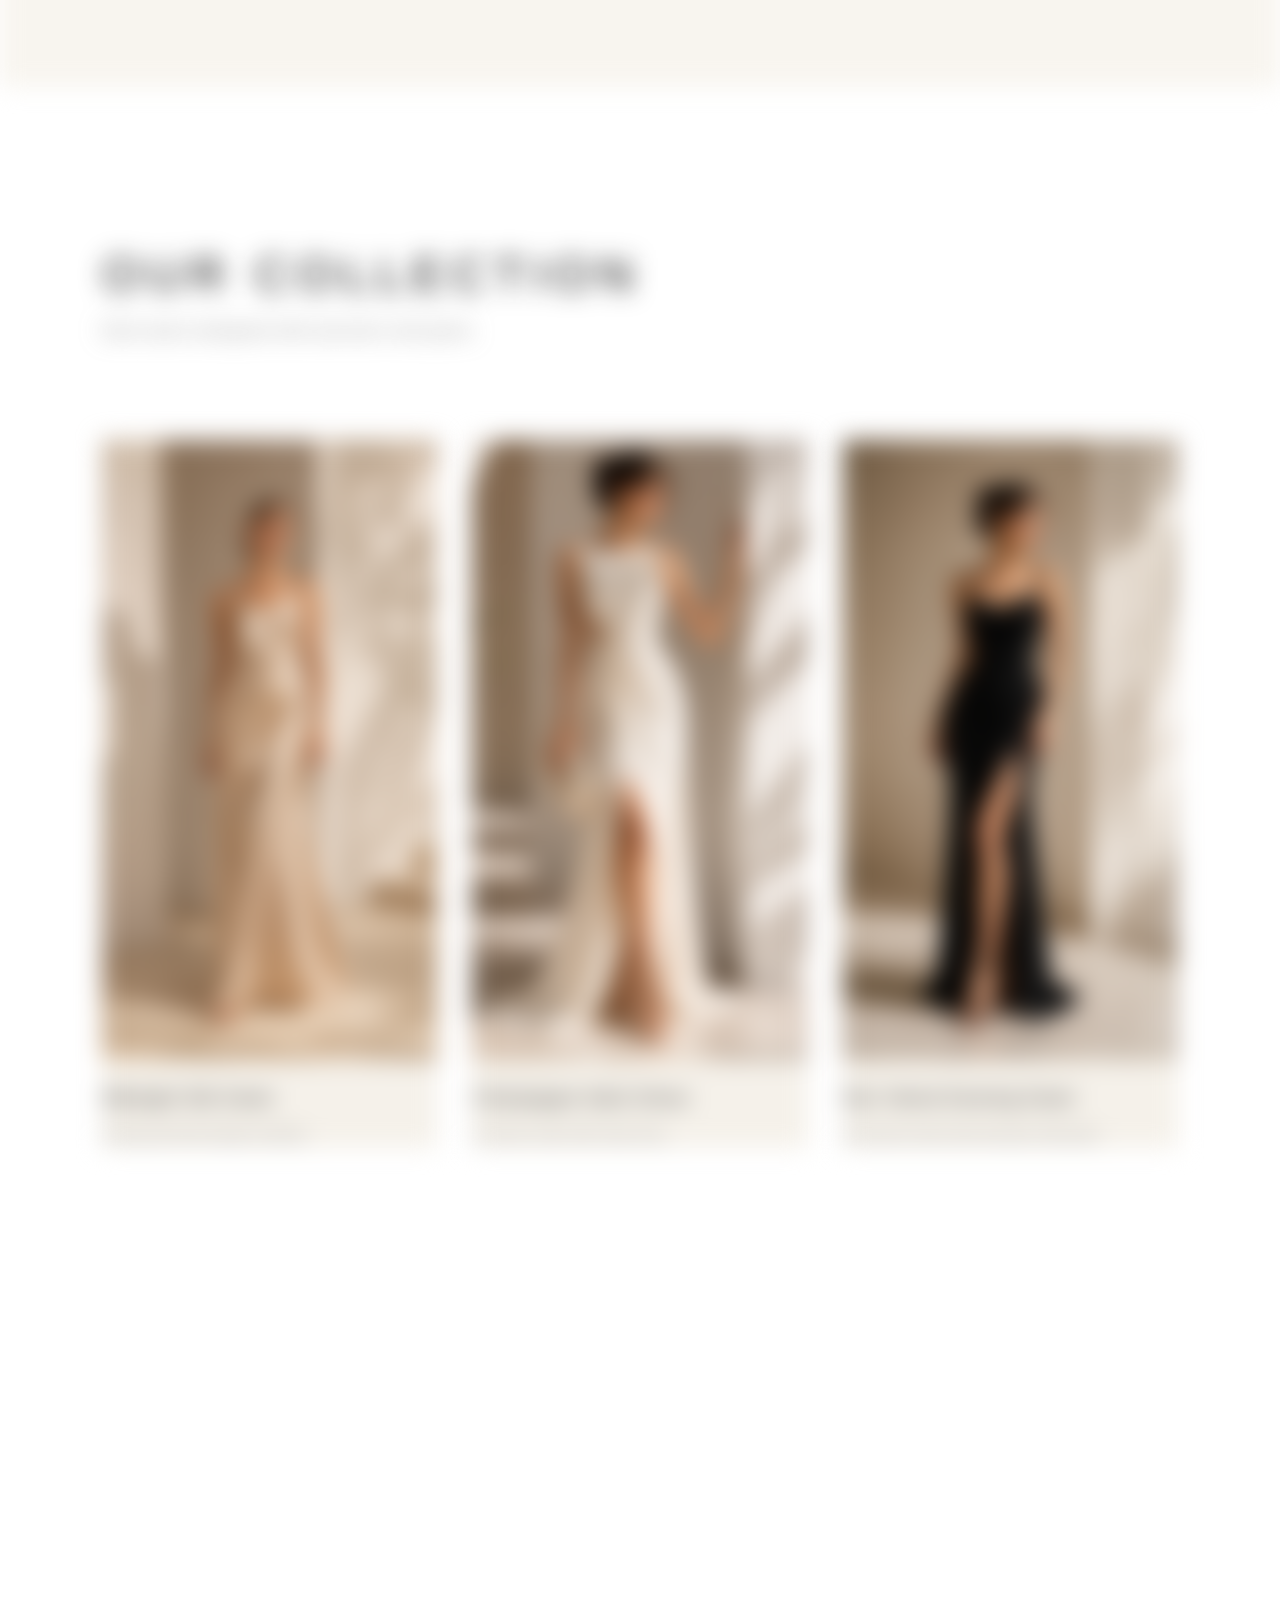
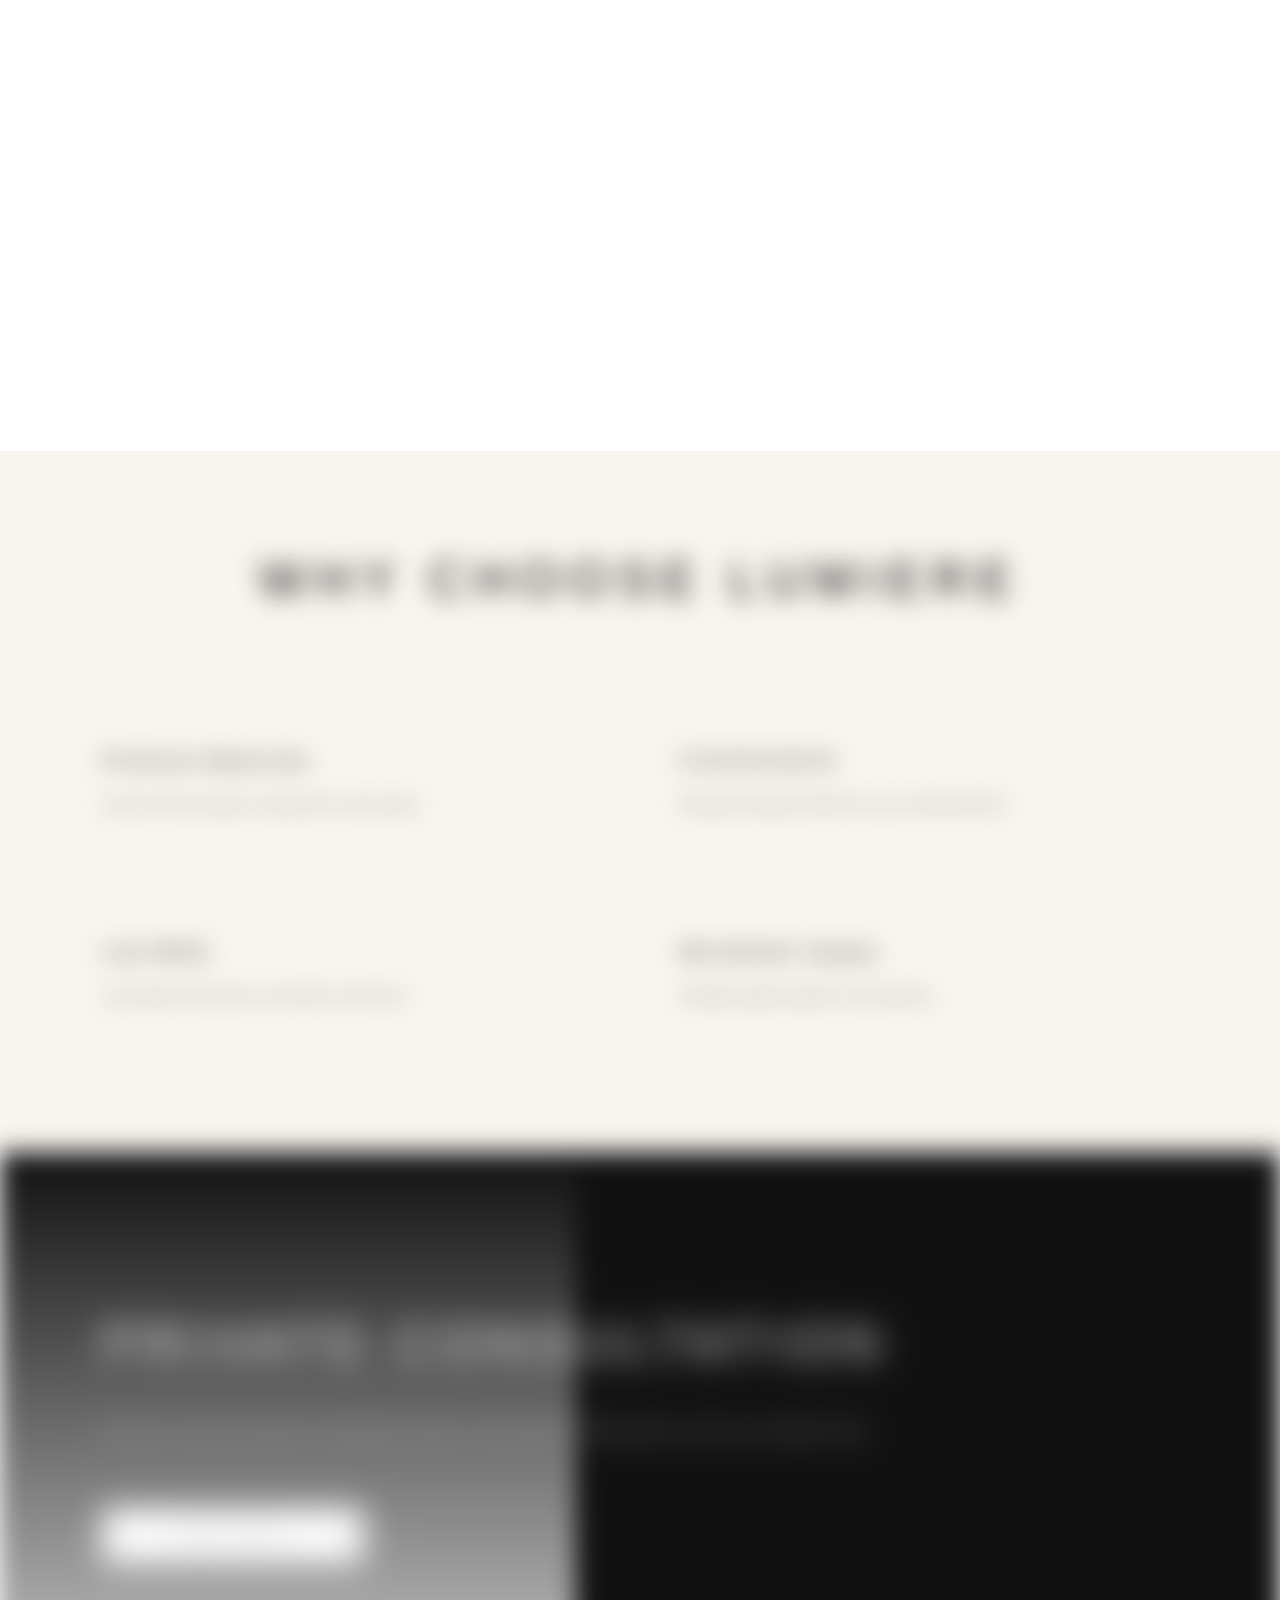
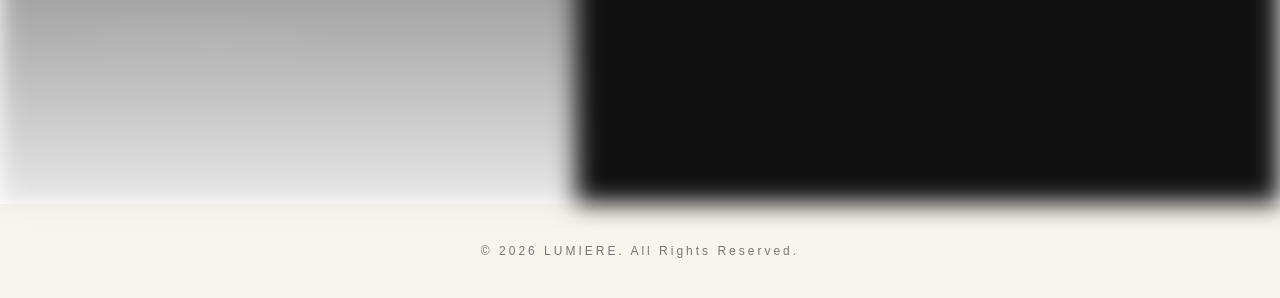
==== commit 039737fb: "Optimize evening dresses page: fix hero spacing, add dress animation, restructure layout, update her" ====
--- a/pages/evening-dresses.html
+++ b/pages/evening-dresses.html
@@ -25,7 +25,7 @@
 content="website">
 
 <meta property="og:image"
-content="../images/evening-hero.png">
+content="../images/collection-hero.png">
 
 <link rel="stylesheet"
 href="../style.css">
@@ -139,7 +139,7 @@
 
 
 <img class="collection-hero-img"
-src="../images/evening-hero.png"
+src="../images/collection-hero.png"
 alt="LUMIERE Evening Dresses">
 
 
@@ -180,11 +180,12 @@
 <div class="intro-inner">
 
 <h2>
-THE COLLECTION
+THE<br>
+COLLECTION
 </h2>
 
 <p class="intro-desc">
-A curated range of evening dresses designed for distinction — from fluid silk gowns to structured satin silhouettes.
+A curated range of evening dresses designed for distinction — from fluid silk gowns to structured satin silhouettes. Each piece reflects our commitment to timeless elegance and modern sophistication.
 </p>
 
 <div class="intro-points">
@@ -194,7 +195,7 @@
 Premium Fabrics
 </h3>
 <p>
-Silk, satin and chiffon sourced from the finest mills.
+Silk, satin and chiffon sourced from the finest mills worldwide.
 </p>
 </div>
 
@@ -203,7 +204,7 @@
 Custom Design
 </h3>
 <p>
-Tailored to your brand's vision and clientele.
+Tailored to your brand's vision and clientele with precision.
 </p>
 </div>
 
@@ -212,7 +213,7 @@
 OEM Available
 </h3>
 <p>
-Full manufacturing support with your label.
+Full manufacturing support with your private label.
 </p>
 </div>
 
@@ -221,7 +222,7 @@
 Low MOQ
 </h3>
 <p>
-Flexible order quantities for emerging brands.
+Flexible order quantities for emerging and established brands.
 </p>
 </div>
 
--- a/pages/pages.css
+++ b/pages/pages.css
@@ -6,7 +6,7 @@
 ===================== */
 
 .collection-hero{
-height:85vh;
+height:95vh;
 position:relative;
 overflow:hidden;
 display:flex;
@@ -27,6 +27,35 @@
 transition:
 transform 0.1s linear;
 will-change:transform;
+animation:
+fabricFloat 8s ease-in-out infinite,
+fabricSway 12s ease-in-out infinite alternate;
+}
+
+
+@keyframes fabricFloat{
+0%,100%{
+transform:perspective(1200px) translateY(0) translateX(0) rotateY(0deg) scale(1);
+}
+25%{
+transform:perspective(1200px) translateY(-8px) translateX(4px) rotateY(1deg) scale(1.01);
+}
+50%{
+transform:perspective(1200px) translateY(-3px) translateX(-2px) rotateY(-0.5deg) scale(1.005);
+}
+75%{
+transform:perspective(1200px) translateY(-6px) translateX(3px) rotateY(0.8deg) scale(1.008);
+}
+}
+
+
+@keyframes fabricSway{
+0%{
+transform:perspective(1200px) translateY(-2px) translateX(0) rotateX(0deg);
+}
+100%{
+transform:perspective(1200px) translateY(-12px) translateX(6px) rotateX(0.3deg);
+}
 }
 
 
@@ -36,10 +65,11 @@
 background:
 linear-gradient(
 to bottom,
-rgba(0,0,0,.1),
-rgba(0,0,0,.3) 50%,
-rgba(0,0,0,.5) 75%,
-#f8f5ef
+rgba(0,0,0,.08),
+rgba(0,0,0,.25) 45%,
+rgba(0,0,0,.4) 65%,
+rgba(248,245,239,.92) 85%,
+#f8f5ef 95%
 );
 z-index:3;
 }
@@ -92,100 +122,124 @@
 
 /* =====================
 COLLECTION INTRO
-Warm-background section with key selling points.
-Reusable across all collection pages.
+Asymmetric layout different from main site
 ===================== */
 
 .collection-intro{
-padding:80px 10% 140px;
+padding:120px 8%;
 background:#f8f5ef;
+position:relative;
 }
 
 
 .intro-inner{
-text-align:center;
-max-width:900px;
+max-width:1100px;
 margin:0 auto;
+display:grid;
+grid-template-columns:1fr 1.2fr;
+gap:100px;
+align-items:start;
 }
 
 
 .intro-inner h2{
-font-size:50px;
-font-weight:300;
-letter-spacing:10px;
-margin-bottom:35px;
+font-size:56px;
+font-weight:200;
+letter-spacing:8px;
+margin-bottom:40px;
+line-height:1.2;
 }
 
 
 .intro-desc{
-font-size:18px;
-line-height:2;
+font-size:17px;
+line-height:2.2;
 color:#555;
-margin-bottom:70px;
-letter-spacing:1px;
+letter-spacing:0.5px;
 }
 
 
 .intro-points{
 display:grid;
-grid-template-columns:repeat(4,1fr);
-gap:40px;
+grid-template-columns:1fr 1fr;
+gap:50px 60px;
+margin-top:50px;
+}
+
+
+.intro-point{
+padding-left:25px;
+border-left:2px solid rgba(0,0,0,.08);
 }
 
 
 .intro-point h3{
-font-size:16px;
+font-size:15px;
+font-weight:500;
+letter-spacing:2px;
+margin-bottom:12px;
+color:#222;
+}
+
+
+.intro-point p{
+font-size:14px;
+line-height:1.9;
+color:#888;
+}
+
+
+
+
+/* =====================
+COLLECTION FEATURES
+Horizontal scrolling layout different from main site
+===================== */
+
+.collection-features{
+padding:100px 8%;
+background:#f8f5ef;
+margin-top:0;
+}
+
+
+.features-grid{
+display:grid;
+grid-template-columns:repeat(2,1fr);
+gap:40px 80px;
+margin-top:60px;
+max-width:1200px;
+margin-left:auto;
+margin-right:auto;
+}
+
+
+.feature-card{
+text-align:left;
+padding:40px 0;
+border-bottom:1px solid rgba(0,0,0,.06);
+}
+
+
+.feature-card:first-child{
+border-top:1px solid rgba(0,0,0,.06);
+}
+
+
+.feature-card h3{
+font-size:19px;
 font-weight:400;
 letter-spacing:3px;
-margin-bottom:15px;
-}
-
-
-.intro-point p{
-font-size:14px;
-line-height:1.8;
-color:#777;
-}
-
-
-
-
-/* =====================
-COLLECTION FEATURES
-"Why Choose" section — 4-column feature cards.
-Reusable across all collection pages.
-===================== */
-
-.collection-features{
-padding:140px 10%;
-}
-
-
-.features-grid{
-display:grid;
-grid-template-columns:repeat(4,1fr);
-gap:50px;
-margin-top:80px;
-}
-
-
-.feature-card{
-text-align:center;
-}
-
-
-.feature-card h3{
-font-size:18px;
-font-weight:400;
-letter-spacing:3px;
-margin-bottom:20px;
+margin-bottom:18px;
+color:#222;
 }
 
 
 .feature-card p{
 font-size:15px;
-line-height:1.8;
-color:#777;
+line-height:2;
+color:#888;
+letter-spacing:0.3px;
 }
 
 
@@ -193,36 +247,149 @@
 
 /* =====================
 PRIVATE CONSULTATION
-CTA section with WhatsApp and email.
-Reuses .whatsapp-btn and .contact-email
-from style.css.
+Asymmetric CTA section
 ===================== */
 
 .consultation{
-padding:140px 10%;
-background:#f8f5ef;
-text-align:center;
+padding:160px 8%;
+background:#111;
+color:white;
+text-align:left;
+position:relative;
+overflow:hidden;
+}
+
+
+.consultation::before{
+content:"";
+position:absolute;
+top:0;
+right:0;
+width:45%;
+height:100%;
+background:linear-gradient(135deg,rgba(248,245,239,.15)0%,transparent100%);
+}
+
+
+.consultation-inner{
+position:relative;
+z-index:2;
+max-width:800px;
 }
 
 
 .consultation-inner h2{
-font-size:50px;
-font-weight:300;
-letter-spacing:10px;
-margin-bottom:35px;
+font-size:52px;
+font-weight:200;
+letter-spacing:8px;
+margin-bottom:40px;
+line-height:1.2;
 }
 
 
 .consultation-desc{
 font-size:17px;
 line-height:2;
+letter-spacing:1px;
+color:rgba(255,255,255,.7);
+font-style:italic;
+margin-bottom:60px;
+}
+
+
+.consultation .whatsapp-btn{
+background:white;
+color:#111!important;
+margin-bottom:30px;
+}
+
+
+.consultation .contact-email{
+color:rgba(255,255,255,.6);
+font-size:14px;
 letter-spacing:2px;
-color:#555;
-font-style:italic;
-margin-bottom:50px;
-}
-
-
+}
+
+
+
+
+/* =====================
+PRODUCT SHOWCASE
+Different layout from main site
+===================== */
+
+.collection{
+padding:160px 8%;
+}
+
+
+.collection .title h2{
+font-size:48px;
+font-weight:200;
+letter-spacing:8px;
+text-align:left;
+}
+
+
+.collection .title p{
+text-align:left;
+margin-top:20px;
+margin-bottom:80px;
+letter-spacing:1px;
+}
+
+
+.collection .products{
+display:grid;
+grid-template-columns:repeat(3,1fr);
+gap:35px;
+}
+
+
+.collection .product-card{
+background:#f5f1ea;
+transition:transform .4s ease;
+}
+
+
+.collection .product-card:hover{
+transform:translateY(-8px);
+}
+
+
+.collection .product-photo{
+height:620px;
+overflow:hidden;
+}
+
+
+.collection .product-photo img{
+width:100%;
+height:100%;
+object-fit:cover;
+transition:transform .8s ease;
+}
+
+
+.collection .product-card:hover img{
+transform:scale(1.05);
+}
+
+
+.collection .product-card h3{
+font-size:18px;
+font-weight:400;
+letter-spacing:1px;
+margin:28px 0 12px;
+color:#222;
+}
+
+
+.collection .product-card p{
+font-size:14px;
+line-height:1.7;
+color:#999;
+}
 
 
 /* =====================
@@ -259,19 +426,19 @@
 
 
 .collection-hero{
-height:70vh;
+height:80vh;
 }
 
 
 .collection-hero-text h1{
 font-size:38px;
-letter-spacing:8px;
+letter-spacing:6px;
 }
 
 
 .collection-hero-text p{
 font-size:13px;
-letter-spacing:4px;
+letter-spacing:3px;
 }
 
 
@@ -282,48 +449,75 @@
 
 
 .collection-intro{
-padding:100px 6%;
+padding:80px 6%;
+}
+
+
+.intro-inner{
+grid-template-columns:1fr;
+gap:50px;
 }
 
 
 .intro-inner h2{
-font-size:38px;
-letter-spacing:6px;
+font-size:36px;
+letter-spacing:5px;
 }
 
 
 .intro-desc{
 font-size:16px;
-margin-bottom:50px;
 }
 
 
 .intro-points{
-grid-template-columns:1fr 1fr;
-gap:40px;
+grid-template-columns:1fr;
+gap:30px;
 }
 
 
 .collection-features{
-padding:100px 6%;
+padding:80px 6%;
 }
 
 
 .features-grid{
-grid-template-columns:1fr 1fr;
-gap:40px;
+grid-template-columns:1fr;
+gap:30px;
+}
+
+
+.feature-card{
+border:none;
+padding:25px 0;
+}
+
+
+.feature-card:first-child{
+border-top:none;
 }
 
 
 .consultation{
 padding:100px 6%;
+text-align:center;
+}
+
+
+.consultation-inner{
+margin:0 auto;
 }
 
 
 .consultation-inner h2{
 font-size:38px;
-letter-spacing:6px;
-}
-
-
-}
+letter-spacing:5px;
+}
+
+
+.consultation::before{
+display:none;
+}
+
+
+}
